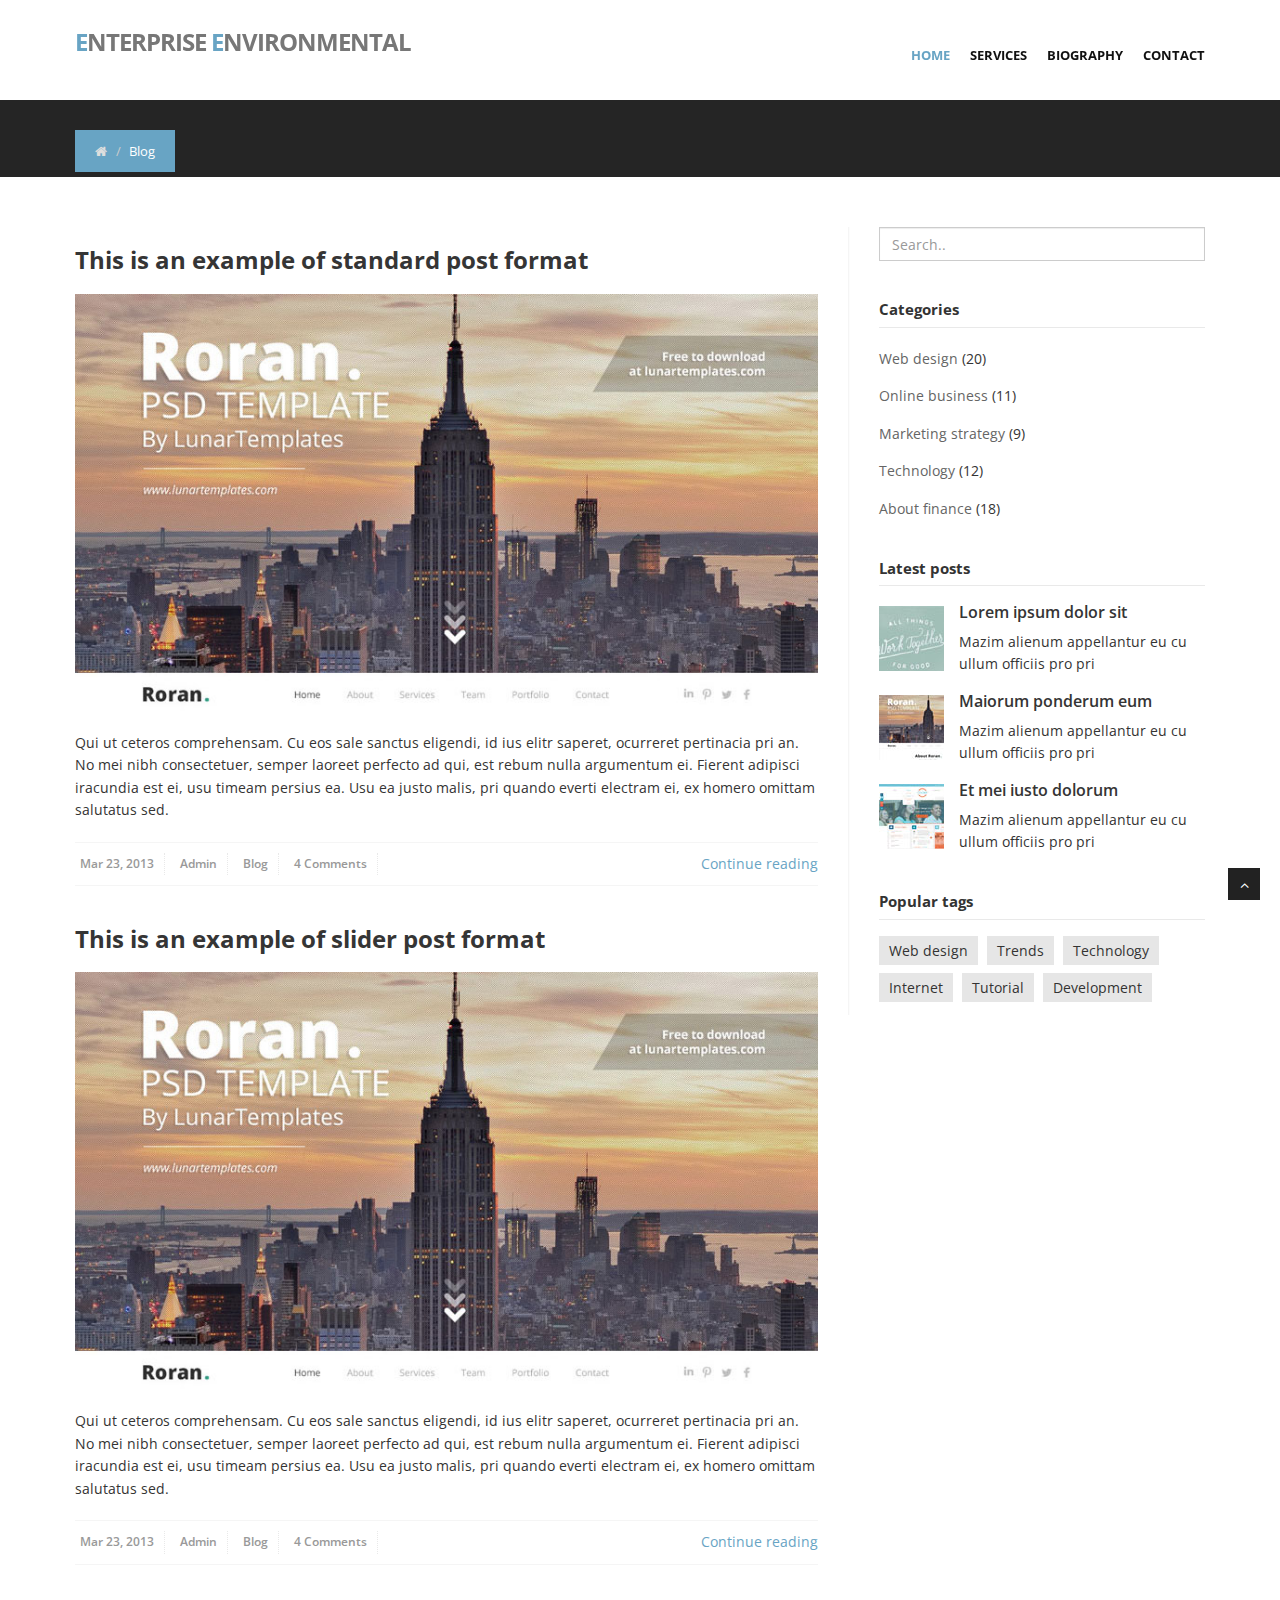
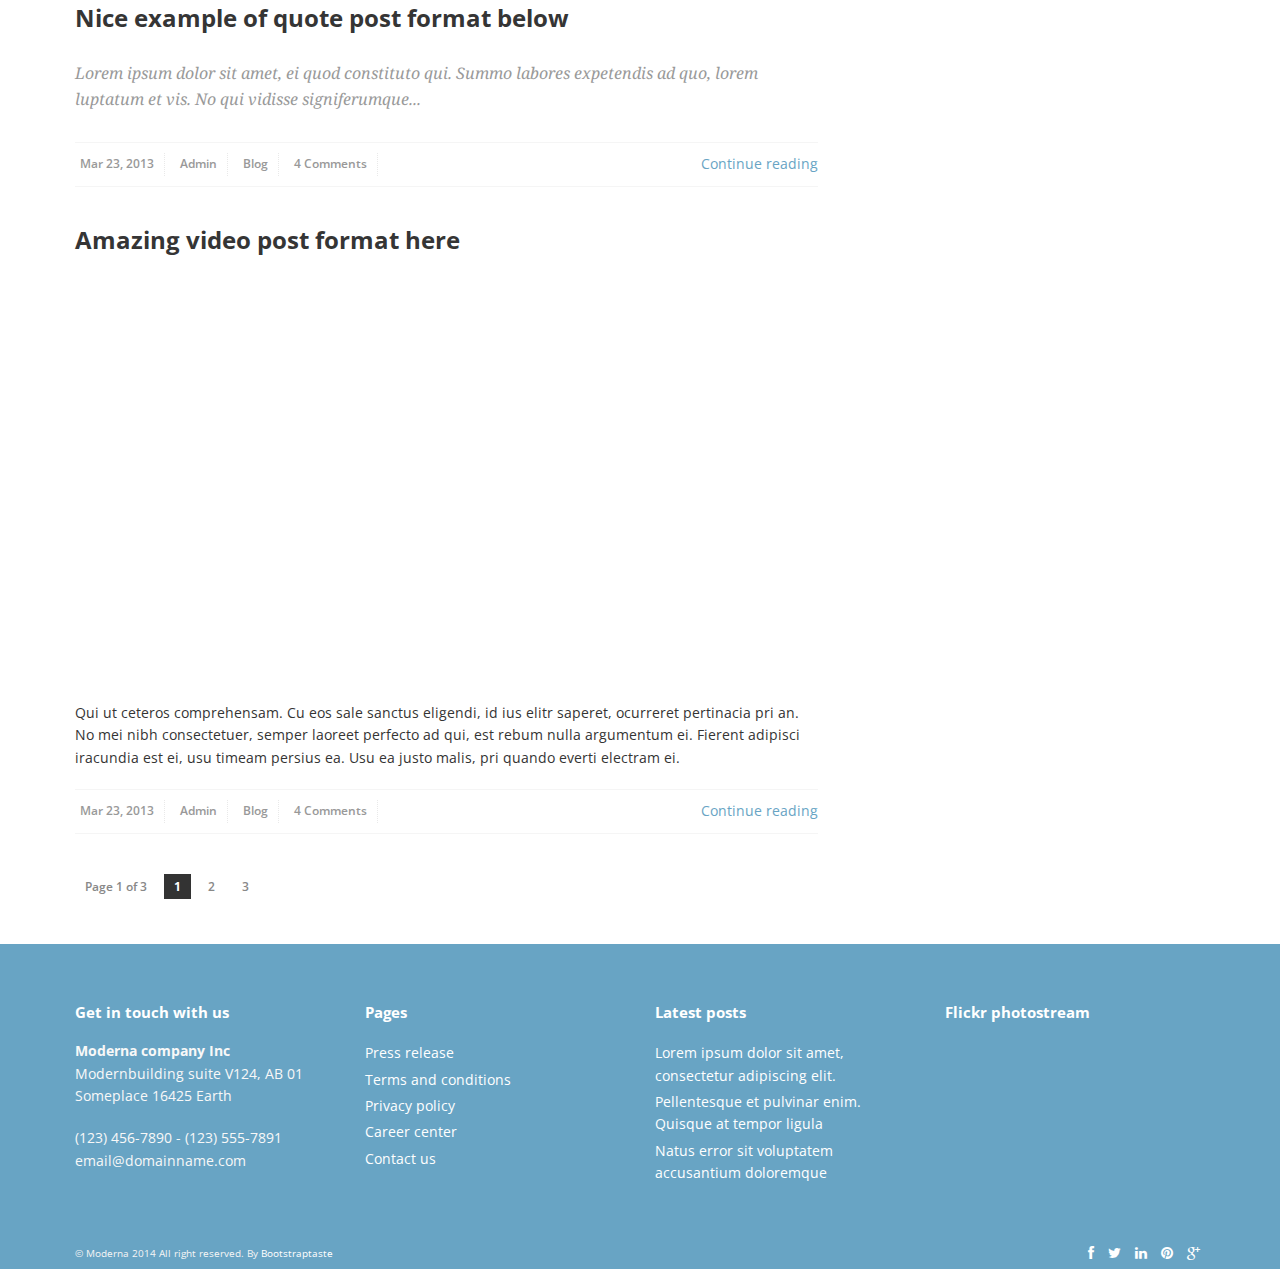
==== biography.html @ 81663e6d "gh pages" ====
<!DOCTYPE html>
<html lang="en">
<head>
<meta charset="utf-8">
<title>Enterprise Environmental</title>
<meta name="viewport" content="width=device-width, initial-scale=1.0" />
<meta name="description" content="" />
<meta name="author" content="http://bootstraptaste.com" />
<!-- css -->
<link href="css/bootstrap.min.css" rel="stylesheet" />
<link href="css/fancybox/jquery.fancybox.css" rel="stylesheet">
<link href="css/jcarousel.css" rel="stylesheet" />
<link href="css/flexslider.css" rel="stylesheet" />
<link href="css/style.css" rel="stylesheet" />


<!-- Theme skin -->
<link href="skins/default.css" rel="stylesheet" />

<!-- HTML5 shim, for IE6-8 support of HTML5 elements -->
<!--[if lt IE 9]>
      <script src="http://html5shim.googlecode.com/svn/trunk/html5.js"></script>
    <![endif]-->

</head>
<body>
<div id="wrapper">
	<!-- start header -->
	<header>
				<div class="navbar navbar-default navbar-static-top">
						<div class="container">
								<div class="navbar-header">
										<button type="button" class="navbar-toggle" data-toggle="collapse" data-target=".navbar-collapse">
												<span class="icon-bar"></span>
												<span class="icon-bar"></span>
												<span class="icon-bar"></span>
										</button>
										<a class="navbar-brand" href="index.html"><span>E</span>nterprise <span>E</span>nvironmental</a>
								</div>
								<div class="navbar-collapse collapse ">
										<ul class="nav navbar-nav">
												<li class="active"><a href="index.html">Home</a></li>
												<li class="dropdown">
														<a href="#" class="dropdown-toggle " data-toggle="dropdown" data-hover="dropdown" data-delay="0" data-close-others="false">Services<b class=" icon-angle-down"></b></a>
														<ul class="dropdown-menu">
																<li><a href="consultancy.html">Consultancy</a></li>
																<li><a href="training.html">Training</a></li>
														</ul>
												</li>
												<li><a href="biography.html">Biography</a></li>
												<li><a href="contact.html">Contact</a></li>
										</ul>
								</div>
						</div>
				</div>
	</header>
	<!-- end header -->
	<section id="inner-headline">
	<div class="container">
		<div class="row">
			<div class="col-lg-12">
				<ul class="breadcrumb">
					<li><a href="#"><i class="fa fa-home"></i></a><i class="icon-angle-right"></i></li>
					<li class="active">Blog</li>
				</ul>
			</div>
		</div>
	</div>
	</section>
	<section id="content">
	<div class="container">
		<div class="row">
			<div class="col-lg-8">
				<article>
						<div class="post-image">
							<div class="post-heading">
								<h3><a href="#">This is an example of standard post format</a></h3>
							</div>
							<img src="img/dummies/blog/img1.jpg" alt="" />
						</div>
						<p>
							 Qui ut ceteros comprehensam. Cu eos sale sanctus eligendi, id ius elitr saperet, ocurreret pertinacia pri an. No mei nibh consectetuer, semper laoreet perfecto ad qui, est rebum nulla argumentum ei. Fierent adipisci iracundia est ei, usu timeam persius ea. Usu ea justo malis, pri quando everti electram ei, ex homero omittam salutatus sed.
						</p>
						<div class="bottom-article">
							<ul class="meta-post">
								<li><i class="icon-calendar"></i><a href="#"> Mar 23, 2013</a></li>
								<li><i class="icon-user"></i><a href="#"> Admin</a></li>
								<li><i class="icon-folder-open"></i><a href="#"> Blog</a></li>
								<li><i class="icon-comments"></i><a href="#">4 Comments</a></li>
							</ul>
							<a href="#" class="pull-right">Continue reading <i class="icon-angle-right"></i></a>
						</div>
				</article>
				<article>
						<div class="post-slider">
							<div class="post-heading">
								<h3><a href="#">This is an example of slider post format</a></h3>
							</div>
							<!-- start flexslider -->
							<div id="post-slider" class="flexslider">
								<ul class="slides">
									<li>
									<img src="img/dummies/blog/img1.jpg" alt="" />
									</li>
									<li>
									<img src="img/dummies/blog/img2.jpg" alt="" />
									</li>
									<li>
									<img src="img/dummies/blog/img3.jpg" alt="" />
									</li>
								</ul>
							</div>
							<!-- end flexslider -->
						</div>
						<p>
							 Qui ut ceteros comprehensam. Cu eos sale sanctus eligendi, id ius elitr saperet, ocurreret pertinacia pri an. No mei nibh consectetuer, semper laoreet perfecto ad qui, est rebum nulla argumentum ei. Fierent adipisci iracundia est ei, usu timeam persius ea. Usu ea justo malis, pri quando everti electram ei, ex homero omittam salutatus sed.
						</p>
						<div class="bottom-article">
							<ul class="meta-post">
								<li><i class="icon-calendar"></i><a href="#"> Mar 23, 2013</a></li>
								<li><i class="icon-user"></i><a href="#"> Admin</a></li>
								<li><i class="icon-folder-open"></i><a href="#"> Blog</a></li>
								<li><i class="icon-comments"></i><a href="#">4 Comments</a></li>
							</ul>
							<a href="#" class="pull-right">Continue reading <i class="icon-angle-right"></i></a>
						</div>
				</article>
				<article>
						<div class="post-quote">
							<div class="post-heading">
								<h3><a href="#">Nice example of quote post format below</a></h3>
							</div>
							<blockquote>
								<i class="icon-quote-left"></i> Lorem ipsum dolor sit amet, ei quod constituto qui. Summo labores expetendis ad quo, lorem luptatum et vis. No qui vidisse signiferumque...
							</blockquote>
						</div>
						<div class="bottom-article">
							<ul class="meta-post">
								<li><i class="icon-calendar"></i><a href="#"> Mar 23, 2013</a></li>
								<li><i class="icon-user"></i><a href="#"> Admin</a></li>
								<li><i class="icon-folder-open"></i><a href="#"> Blog</a></li>
								<li><i class="icon-comments"></i><a href="#">4 Comments</a></li>
							</ul>
							<a href="#" class="pull-right">Continue reading <i class="icon-angle-right"></i></a>
						</div>
				</article>
				<article>
						<div class="post-video">
							<div class="post-heading">
								<h3><a href="#">Amazing video post format here</a></h3>
							</div>
							<div class="video-container">
								<iframe src="http://player.vimeo.com/video/30585464?title=0&amp;byline=0">
								</iframe>
							</div>
						</div>
						<p>
							 Qui ut ceteros comprehensam. Cu eos sale sanctus eligendi, id ius elitr saperet, ocurreret pertinacia pri an. No mei nibh consectetuer, semper laoreet perfecto ad qui, est rebum nulla argumentum ei. Fierent adipisci iracundia est ei, usu timeam persius ea. Usu ea justo malis, pri quando everti electram ei.
						</p>
						<div class="bottom-article">
							<ul class="meta-post">
								<li><i class="icon-calendar"></i><a href="#"> Mar 23, 2013</a></li>
								<li><i class="icon-user"></i><a href="#"> Admin</a></li>
								<li><i class="icon-folder-open"></i><a href="#"> Blog</a></li>
								<li><i class="icon-comments"></i><a href="#">4 Comments</a></li>
							</ul>
							<a href="#" class="pull-right">Continue reading <i class="icon-angle-right"></i></a>
						</div>
				</article>
				<div id="pagination">
					<span class="all">Page 1 of 3</span>
					<span class="current">1</span>
					<a href="#" class="inactive">2</a>
					<a href="#" class="inactive">3</a>
				</div>
			</div>
			<div class="col-lg-4">
				<aside class="right-sidebar">
				<div class="widget">
					<form class="form-search">
						<input class="form-control" type="text" placeholder="Search..">
					</form>
				</div>
				<div class="widget">
					<h5 class="widgetheading">Categories</h5>
					<ul class="cat">
						<li><i class="icon-angle-right"></i><a href="#">Web design</a><span> (20)</span></li>
						<li><i class="icon-angle-right"></i><a href="#">Online business</a><span> (11)</span></li>
						<li><i class="icon-angle-right"></i><a href="#">Marketing strategy</a><span> (9)</span></li>
						<li><i class="icon-angle-right"></i><a href="#">Technology</a><span> (12)</span></li>
						<li><i class="icon-angle-right"></i><a href="#">About finance</a><span> (18)</span></li>
					</ul>
				</div>
				<div class="widget">
					<h5 class="widgetheading">Latest posts</h5>
					<ul class="recent">
						<li>
						<img src="img/dummies/blog/65x65/thumb1.jpg" class="pull-left" alt="" />
						<h6><a href="#">Lorem ipsum dolor sit</a></h6>
						<p>
							 Mazim alienum appellantur eu cu ullum officiis pro pri
						</p>
						</li>
						<li>
						<a href="#"><img src="img/dummies/blog/65x65/thumb2.jpg" class="pull-left" alt="" /></a>
						<h6><a href="#">Maiorum ponderum eum</a></h6>
						<p>
							 Mazim alienum appellantur eu cu ullum officiis pro pri
						</p>
						</li>
						<li>
						<a href="#"><img src="img/dummies/blog/65x65/thumb3.jpg" class="pull-left" alt="" /></a>
						<h6><a href="#">Et mei iusto dolorum</a></h6>
						<p>
							 Mazim alienum appellantur eu cu ullum officiis pro pri
						</p>
						</li>
					</ul>
				</div>
				<div class="widget">
					<h5 class="widgetheading">Popular tags</h5>
					<ul class="tags">
						<li><a href="#">Web design</a></li>
						<li><a href="#">Trends</a></li>
						<li><a href="#">Technology</a></li>
						<li><a href="#">Internet</a></li>
						<li><a href="#">Tutorial</a></li>
						<li><a href="#">Development</a></li>
					</ul>
				</div>
				</aside>
			</div>
		</div>
	</div>
	</section>
	<footer>
	<div class="container">
		<div class="row">
			<div class="col-lg-3">
				<div class="widget">
					<h5 class="widgetheading">Get in touch with us</h5>
					<address>
					<strong>Moderna company Inc</strong><br>
					 Modernbuilding suite V124, AB 01<br>
					 Someplace 16425 Earth </address>
					<p>
						<i class="icon-phone"></i> (123) 456-7890 - (123) 555-7891 <br>
						<i class="icon-envelope-alt"></i> email@domainname.com
					</p>
				</div>
			</div>
			<div class="col-lg-3">
				<div class="widget">
					<h5 class="widgetheading">Pages</h5>
					<ul class="link-list">
						<li><a href="#">Press release</a></li>
						<li><a href="#">Terms and conditions</a></li>
						<li><a href="#">Privacy policy</a></li>
						<li><a href="#">Career center</a></li>
						<li><a href="#">Contact us</a></li>
					</ul>
				</div>
			</div>
			<div class="col-lg-3">
				<div class="widget">
					<h5 class="widgetheading">Latest posts</h5>
					<ul class="link-list">
						<li><a href="#">Lorem ipsum dolor sit amet, consectetur adipiscing elit.</a></li>
						<li><a href="#">Pellentesque et pulvinar enim. Quisque at tempor ligula</a></li>
						<li><a href="#">Natus error sit voluptatem accusantium doloremque</a></li>
					</ul>
				</div>
			</div>
			<div class="col-lg-3">
				<div class="widget">
					<h5 class="widgetheading">Flickr photostream</h5>
					<div class="flickr_badge">
						<script type="text/javascript" src="http://www.flickr.com/badge_code_v2.gne?count=8&amp;display=random&amp;size=s&amp;layout=x&amp;source=user&amp;user=34178660@N03"></script>
					</div>
					<div class="clear">
					</div>
				</div>
			</div>
		</div>
	</div>
	<div id="sub-footer">
		<div class="container">
			<div class="row">
				<div class="col-lg-6">
					<div class="copyright">
						<p>
							<span>&copy; Moderna 2014 All right reserved. By </span><a href="http://bootstraptaste.com" target="_blank">Bootstraptaste</a>
						</p>
					</div>
				</div>
				<div class="col-lg-6">
					<ul class="social-network">
						<li><a href="#" data-placement="top" title="Facebook"><i class="fa fa-facebook"></i></a></li>
						<li><a href="#" data-placement="top" title="Twitter"><i class="fa fa-twitter"></i></a></li>
						<li><a href="#" data-placement="top" title="Linkedin"><i class="fa fa-linkedin"></i></a></li>
						<li><a href="#" data-placement="top" title="Pinterest"><i class="fa fa-pinterest"></i></a></li>
						<li><a href="#" data-placement="top" title="Google plus"><i class="fa fa-google-plus"></i></a></li>
					</ul>
				</div>
			</div>
		</div>
	</div>
	</footer>
</div>
<a href="#" class="scrollup"><i class="fa fa-angle-up active"></i></a>
<!-- javascript
    ================================================== -->
<!-- Placed at the end of the document so the pages load faster -->
<script src="js/jquery.js"></script>
<script src="js/jquery.easing.1.3.js"></script>
<script src="js/bootstrap.min.js"></script>
<script src="js/jquery.fancybox.pack.js"></script>
<script src="js/jquery.fancybox-media.js"></script>
<script src="js/google-code-prettify/prettify.js"></script>
<script src="js/portfolio/jquery.quicksand.js"></script>
<script src="js/portfolio/setting.js"></script>
<script src="js/jquery.flexslider.js"></script>
<script src="js/animate.js"></script>
<script src="js/custom.js"></script>
</body>
</html>
---- css/style.css ----
/* ==== Google font ==== */
@import url('http://fonts.googleapis.com/css?family=Noto+Serif:400,400italic,700|Open+Sans:300,400,600,700');

/* === prettify === */
@import url('../js/google-code-prettify/prettify.css');
/* === fontawesome === */
@import url('font-awesome.css');
/* === custom icon === */
@import url('custom-fonts.css');
/* ==== overwrite bootstrap standard ==== */
@import url('overwrite.css');
@import url('animate.css');

/* ===================================
1. General
==================================== */

body {
	font-family:'Open Sans', Arial, sans-serif;
	font-size:14px;
	font-weight:400;
	line-height:1.6em;
	color:#343434;
}

a:active {
	outline:0;
}

.clear {
	clear:both;
}

h1,h2, h3, h4, h5, h6 {
	font-family:'Open Sans', Arial, sans-serif;
	font-weight:700;
	line-height:1.1em;
	color:#333;
	margin-bottom: 20px;
}

/* ===================================
2. layout
==================================== */

.container {
	padding:0 20px 0 20px;
	position:relative;
}

#wrapper{
	width:100%;
	margin:0;
	padding:0;
}


.row,.row-fluid {
	margin-bottom:5px;
}

.row .row,.row-fluid .row-fluid{
	margin-bottom:30px;
}

.row.nomargin,.row-fluid.nomargin {
	margin-bottom:0;
}



/* ===================================
3. Responsive media
==================================== */

.video-container,.map-container,.embed-container 		{ position:relative; margin:0 0 15px 0;	padding-bottom:51%; padding-top:30px; height:0; overflow:hidden; border:none; }
.embed-container iframe,
.embed-container object,
.embed-container embed,
.video-container iframe,
.map-container iframe,
.map-container object,
.map-container embed,
.video-container object,
.video-container embed 					{ position:absolute; top:0; left:0; width:100%; height:100%; }
iframe {
	border:none;
}

img.img-polaroid {
	margin:0 0 20px 0;
}
.img-box {
	max-width:100%;
}
/* ===================================
4. Header
==================================== */

/* --- header -- */


header .navbar {
    margin-bottom: 0;
}

.navbar-default {
    border: none;
}

.navbar-brand {
    color: #222;
	text-transform: uppercase;
    font-size: 24px;
    font-weight: 700;
    line-height: 1em;
	letter-spacing: -1px;
    margin-top: 30px;
    padding: 0 0 0 15px;
}


header .navbar-collapse  ul.navbar-nav {
    float: right;
    margin-right: 0;
}

header .navbar-default{
    background-color: #fff;
}

header .nav li a:hover,
header .nav li a:focus,
header .nav li.active a,
header .nav li.active a:hover,
header .nav li a.dropdown-toggle:hover,
header .nav li a.dropdown-toggle:focus,
header .nav li.active ul.dropdown-menu li a:hover,
header .nav li.active ul.dropdown-menu li.active a{
    -webkit-transition: all .3s ease;
    -moz-transition: all .3s ease;
    -ms-transition: all .3s ease;
    -o-transition: all .3s ease;
    transition: all .3s ease;
}


header .navbar-default .navbar-nav > .open > a,
header .navbar-default .navbar-nav > .open > a:hover,
header .navbar-default .navbar-nav > .open > a:focus {
    -webkit-transition: all .3s ease;
    -moz-transition: all .3s ease;
    -ms-transition: all .3s ease;
    -o-transition: all .3s ease;
    transition: all .3s ease;
}


header .navbar {
    min-height: 100px;
}

header .navbar-nav > li  {
    padding-bottom: 0px;
    padding-top: 30px;
}

header  .navbar-nav > li > a {
    padding-bottom: 6px;
    padding-top: 5px;
    margin-left: 2px;
    line-height: 30px;
	font-weight: 700;
    -webkit-transition: all .3s ease;
    -moz-transition: all .3s ease;
    -ms-transition: all .3s ease;
    -o-transition: all .3s ease;
    transition: all .3s ease;
}


.dropdown-menu li a:hover {
    color: #fff !important;
}

header .nav .caret {
    border-bottom-color: #f5f5f5;
    border-top-color: #f5f5f5;
}
.navbar-default .navbar-nav > .active > a,
.navbar-default .navbar-nav > .active > a:hover,
.navbar-default .navbar-nav > .active > a:focus {
  background-color: #fff;
}
.navbar-default .navbar-nav > .open > a,
.navbar-default .navbar-nav > .open > a:hover,
.navbar-default .navbar-nav > .open > a:focus {
  background-color:  #fff;
}


.dropdown-menu  {
    box-shadow: none;
    border-radius: 0;
	border: none;
}

.dropdown-menu li:last-child  {
	padding-bottom: 0 !important;
	margin-bottom: 0;
}

header .nav li .dropdown-menu  {
   padding: 0;
}

header .nav li .dropdown-menu li a {
   line-height: 28px;
   padding: 3px 12px;
}

/* --- menu --- */

header .navigation {
	float:right;
}

header ul.nav li {
	border:none;
	margin:0;
}

header ul.nav li a {
	font-size:12px;
	border:none;
	font-weight:700;
	text-transform:uppercase;
}

header ul.nav li ul li a {
	font-size:12px;
	border:none;
	font-weight:300;
	text-transform:uppercase;
}


.navbar .nav > li > a {
  color: #111;
  text-shadow: none;
}

.navbar .nav a:hover {
	background:none;
}

.navbar .nav > .active > a,.navbar .nav > .active > a:hover {
	background:none;
	font-weight:700;
}

.navbar .nav > .active > a:active,.navbar .nav > .active > a:focus {
	background:none;
	outline:0;
	font-weight:700;
}

.navbar .nav li .dropdown-menu {
	z-index:2000;
}

header ul.nav li ul {
	margin-top:1px;
}
header ul.nav li ul li ul {
	margin:1px 0 0 1px;
}
.dropdown-menu .dropdown i {
	position:absolute;
	right:0;
	margin-top:3px;
	padding-left:20px;
}

.navbar .nav > li > .dropdown-menu:before {
  display: inline-block;
  border-right: none;
  border-bottom: none;
  border-left: none;
  border-bottom-color: none;
  content:none;
}



ul.nav li.dropdown a {
	z-index:1000;
	display:block;
}

 select.selectmenu {
	display:none;
}

/* ===================================
5. Section: Featured
==================================== */

#featured{
	width: 100%;
	background:#fcfcfc;
	position:relative;
	margin:0;
	padding:10px 0 0 0;
}

/* ===================================
6. Sliders
==================================== */
/* --- flexslider --- */

#featured .flexslider {
	padding:0;
	margin: 20px 0 30px;
	background: #fff;
	position: relative;
	zoom: 1;
}

.flex-caption {background:none; -ms-filter:progid:DXImageTransform.Microsoft.gradient(startColorstr=#4C000000,endColorstr=#4C000000); filter:progid:DXImageTransform.Microsoft.gradient(startColorstr=#4C000000,endColorstr=#4C000000); zoom: 1;}
.flex-caption { bottom: 35px; background-color: rgba(0, 0, 0, 0.8); color: #fff; margin: 0; padding: 25px 25px 25px 30px; position: absolute; right: 0; width: 295px;}
.flex-caption h3 {color: #fff; letter-spacing: 1px; margin-bottom: 8px; text-transform: uppercase;}
.flex-caption p {margin: 0 0 15px;}



/* ===================================
7. Section: call action
==================================== */
section.callaction {
	background:#f9f9f9;
	padding:0 0 0 0;
}



/* ===================================
8. Section: Content
==================================== */

#content {
	position:relative;
	background:#fff;
	padding:50px 0 40px 0;
}

#content img {
	max-width:100%;
	height:auto;
}

/* --- Call to action --- */

.cta-text {
	text-align: left;
	margin-top:10px;
}


.big-cta .cta {
	margin-top:10px;
}

/* --- box --- */

.box {
	width: 100%;
}
.box-gray  {
	background: #f8f8f8;
	padding: 20px 20px 30px;
}
.box-gray  h4,.box-gray  i {
	margin-bottom: 20px;
}
.box-bottom {
	padding: 20px 0;
	text-align: center;
}
.box-bottom a {
	color: #fff;
	font-weight: 700;
}
.box-bottom a:hover {
	color: #eee;
	text-decoration: none;
}


/* ===================================
9. Section: Bottom
==================================== */

#bottom {
	background:#fcfcfc;
	padding:50px 0 0;

}
/* twitter */
#twitter-wrapper {
    text-align: center;
    width: 70%;
    margin: 0 auto;
}
#twitter em {
    font-style: normal;
    font-size: 13px;
}

#twitter em.twitterTime a {
	font-weight:600;
}

#twitter ul {
    padding: 0;
	list-style:none;
}
#twitter ul li {
    font-size: 20px;
    line-height: 1.6em;
    font-weight: 300;
    margin-bottom: 20px;
    position: relative;
    word-break: break-word;
}


/* ===================================
10. Inner - Section: page headline
==================================== */

#inner-headline{
	background:#252525;
	position:relative;
	margin:0;
	padding:0;
	color:#fefefe;
}


#inner-headline .inner-heading h2 {
	color:#fff;
	margin:20px 0 0 0;
}

/* --- breadcrumbs --- */
#inner-headline ul.breadcrumb {
	margin:30px 0 0;
	float:left;
}

#inner-headline ul.breadcrumb li {
	margin-bottom:0;
	padding-bottom:0;
}
#inner-headline ul.breadcrumb li {
	font-size:13px;
	color:#fff;
}

#inner-headline ul.breadcrumb li i{
	color:#dedede;
}

#inner-headline ul.breadcrumb li a {
	color:#fff;
}

ul.breadcrumb li a:hover {
	text-decoration:none;
}

/* ============================
11. Forms
============================= */

/* --- contact form  ---- */
form#contactform input[type="text"] {
  width: 100%;
  border: 1px solid #f5f5f5;
  min-height: 40px;
  padding-left:20px;
  font-size:13px;
  padding-right:20px;
  -webkit-box-sizing: border-box;
     -moz-box-sizing: border-box;
          box-sizing: border-box;

}

form#contactform textarea {
border: 1px solid #f5f5f5;
  width: 100%;
  padding-left:20px;
  padding-top:10px;
  font-size:13px;
  padding-right:20px;
  -webkit-box-sizing: border-box;
     -moz-box-sizing: border-box;
          box-sizing: border-box;

}

form#contactform .validation {
	font-size:11px;
}

#sendmessage {
	border:1px solid #e6e6e6;
	background:#f6f6f6;
	display:none;
	text-align:center;
	padding:15px 12px 15px 65px;
	margin:10px 0;
	font-weight:600;
	margin-bottom:30px;

}

#sendmessage.show,.show  {
	display:block;
}

/* --- comment form ---- */
form#commentform input[type="text"] {
  width: 100%;
  min-height: 40px;
  padding-left:20px;
  font-size:13px;
  padding-right:20px;
  -webkit-box-sizing: border-box;
     -moz-box-sizing: border-box;
          box-sizing: border-box;
	-webkit-border-radius: 2px 2px 2px 2px;
		-moz-border-radius: 2px 2px 2px 2px;
			border-radius: 2px 2px 2px 2px;

}

form#commentform textarea {
  width: 100%;
  padding-left:20px;
  padding-top:10px;
  font-size:13px;
  padding-right:20px;
  -webkit-box-sizing: border-box;
     -moz-box-sizing: border-box;
          box-sizing: border-box;
	-webkit-border-radius: 2px 2px 2px 2px;
		-moz-border-radius: 2px 2px 2px 2px;
			border-radius: 2px 2px 2px 2px;
}


/* --- search form --- */
.search{
	float:right;
	margin:35px 0 0;
	padding-bottom:0;
}

#inner-headline form.input-append {
	margin:0;
	padding:0;
}



/* ===============================
12. Portfolio
================================ */

.work-nav #filters {
	margin: 0;
	padding: 0;
	list-style: none;
}

.work-nav #filters li {
	margin: 0 10px 30px 0;
	padding: 0;
	float:left;
}

.work-nav #filters li a {
	color: #7F8289;
	font-size: 16px;
	display: block;
}

.work-nav #filters li a:hover {

}

.work-nav #filters li a.selected {
	color: #DE5E60;
}

#thumbs {
	margin: 0;
	padding: 0;
}

#thumbs li {
	list-style-type: none;
}

.item-thumbs {
	position: relative;
	overflow: hidden;
	margin-bottom: 30px;
	cursor: pointer;
}

.item-thumbs a + img {
	width: 100%;
}

.item-thumbs .hover-wrap {
	position: absolute;
	display: block;
	width: 100%;
	height: 100%;

	opacity: 0;
	filter: alpha(opacity=0);

	-webkit-transition: all 450ms ease-out 0s;
	   -moz-transition: all 450ms ease-out 0s;
		 -o-transition: all 450ms ease-out 0s;
		    transition: all 450ms ease-out 0s;

	-webkit-transform: rotateY(180deg) scale(0.5,0.5);
	   -moz-transform: rotateY(180deg) scale(0.5,0.5);
		-ms-transform: rotateY(180deg) scale(0.5,0.5);
		 -o-transform: rotateY(180deg) scale(0.5,0.5);
			transform: rotateY(180deg) scale(0.5,0.5);
}

.item-thumbs:hover .hover-wrap,
.item-thumbs.active .hover-wrap {
	opacity: 1;
	filter: alpha(opacity=100);

	-webkit-transform: rotateY(0deg) scale(1,1);
	   -moz-transform: rotateY(0deg) scale(1,1);
		-ms-transform: rotateY(0deg) scale(1,1);
		 -o-transform: rotateY(0deg) scale(1,1);
		    transform: rotateY(0deg) scale(1,1);
}

.item-thumbs .hover-wrap .overlay-img {
	position: absolute;
	width: 50%;
	height: 100%;
	opacity: 0.80;
	filter: alpha(opacity=80);
	background: #000;
}

.item-thumbs .hover-wrap .overlay-img-thumb {
	position: absolute;
	border-radius: 60px;
	top: 50%;
	left: 50%;
	margin: -16px 0 0 -16px;
	color: #fff;
	font-size: 32px;
	line-height: 1em;
	opacity: 1;
	filter: alpha(opacity=100);
}


/* --- Portolio filter --- */

ul.portfolio-categ{
	margin:10px 0 30px 0;
	padding:0;
	float:left;
	list-style:none;
}

ul.portfolio-categ li{
	margin:0;
	padding:0 20px 0 0;
	float:left;
	list-style:none;
	font-size:13px;
	font-weight:600;
}

ul.portfolio-categ li a{
	display:block;
	padding:35x 0 35x 0;
	color:#353535;
}

ul.portfolio-categ li.active a:hover, ul.portfolio-categ li a:hover,ul.portfolio-categ li a:focus,ul.portfolio-categ li a:active {
	text-decoration:none;
	outline:0;
}



/* --- portfolio detail --- */
.top-wrapper {
	margin-bottom:20px;
}

/* ===============================
13. Elements
================================ */

/* --- blockquote --- */
blockquote {
	font-size:16px;
	font-weight:400;
	font-family:'Noto Serif', serif;
	font-style:italic;
	padding-left:0;
	color:#a2a2a2;
	line-height:1.6em;
	border:none;
}

blockquote cite 							{ display:block; font-size:12px; color:#666; margin-top:10px; }
blockquote cite:before 					{ content:"\2014 \0020"; }
blockquote cite a,
blockquote cite a:visited,
blockquote cite a:visited 				{ color:#555; }

/* --- pullquotes --- */

.pullquote-left {
	display:block;
	color:#a2a2a2;
	font-family:'Noto Serif', serif;
	font-size:14px;
	line-height:1.6em;
	padding-left:20px;
}

.pullquote-right {
	display:block;
	color:#a2a2a2;
	font-family:'Noto Serif', serif;
	font-size:14px;
	line-height:1.6em;
	padding-right:20px;
}

/* --- button --- */
.btn-theme {
	color: #fff;
}
.btn-theme:hover {
	color: #eee;
}

/* --- list style --- */

ul.general {
	list-style:none;
	margin-left:0;
}

ul.link-list{
	margin:0;
	padding:0;
	list-style:none;
}

ul.link-list li{
	margin:0;
	padding:2px 0 2px 0;
	list-style:none;
}

footer ul.link-list li a{
	color:#fff;
}
footer ul.link-list li a:hover {
	color:#eee;
}
/* --- Heading style --- */

h4.heading {
	font-weight:700;
}

.heading { margin-bottom: 30px; }

.heading {
	position: relative;

}


.widgetheading {
	width:100%;
  font-size: 15px;
	padding:0;
}

#bottom .widgetheading {
	position: relative;
	border-bottom: #e6e6e6 1px solid;
	padding-bottom: 9px;
}

aside .widgetheading {
	position: relative;
	border-bottom: #e9e9e9 1px solid;
	padding-bottom: 9px;
}

footer .widgetheading {
	position: relative;
}

footer .widget .social-network {
	position:relative;
}


#bottom .widget .widgetheading span, aside .widget .widgetheading span, footer .widget .widgetheading span {
	position: absolute;
	width: 60px;
	height: 1px;
	bottom: -1px;
	right:0;

}

/* --- Map --- */
.map{
	position:relative;
	margin-top:-50px;
	margin-bottom:40px;
}

.map iframe{
	width:100%;
	height:450px;
	border:none;
}

.map-grid iframe{
	width:100%;
	height:350px;
	border:none;
	margin:0 0 -5px 0;
	padding:0;
}

/* --- our team --- */

ul.team-detail{
	margin:-10px 0 0 0;
	padding:0;
	list-style:none;
}

ul.team-detail li{
	border-bottom:1px dotted #e9e9e9;
	margin:0 0 15px 0;
	padding:0 0 15px 0;
	list-style:none;
}

ul.team-detail li label {
	font-size:13px;
}

ul.team-detail li h4, ul.team-detail li label{
	margin-bottom:0;
}

ul.team-detail li ul.social-network {
	border:none;
	margin:0;
	padding:0;
}

ul.team-detail li ul.social-network li {
	border:none;
	margin:0;
}
ul.team-detail li ul.social-network li i {
	margin:0;
}

/* --- Pricing box --- */


.pricing-title{
	background:#fff;
	text-align:center;
	padding:10px 0 10px 0;
}

.pricing-title h3{
	font-weight:600;
	margin-bottom:0;
}

.pricing-offer{
	background: #fcfcfc;
	text-align: center;
	padding:40px 0 40px 0;
	font-size:18px;
	border-top:1px solid #e6e6e6;
	border-bottom:1px solid #e6e6e6;
}

.pricing-box.special .pricing-offer{
	color:#fff;
}

.pricing-offer strong{
	font-size:78px;
	line-height:89px;
}

.pricing-offer sup{
	font-size:28px;
}

.pricing-content{
	background: #fff;
	text-align:center;
	font-size:14px;
}

.pricing-content strong{
color:#353535;
}

.pricing-content ul{
	list-style:none;
	padding:0;
	margin:0;
}

.pricing-content ul li{
	border-bottom:1px solid #e9e9e9;
	list-style:none;
	padding:15px 0 15px 0;
	margin:0 0 0 0;
	color: #888;
}

.pricing-action{
	margin:0;
	background: #fcfcfc;
	text-align:center;
	padding:20px 0 30px 0;
}

.pricing-wrapp{
	margin:0 auto;
	width:100%;
	background:#fd0000;
}

/* --- pricing box alt 1 --- */
.pricing-box-alt {
border: 1px solid #e6e6e6;
	background:#fcfcfc;
	position:relative;
	margin:0 0 20px 0;
	padding:0;
  -webkit-box-shadow: 0 2px 0 rgba(0,0,0,0.03);
  -moz-box-shadow: 0 2px 0 rgba(0,0,0,0.03);
  box-shadow: 0 2px 0 rgba(0,0,0,0.03);
  -webkit-box-sizing: border-box;
  -moz-box-sizing: border-box;
  box-sizing: border-box;
}

.pricing-box-alt .pricing-heading {
	background: #fcfcfc;
	text-align: center;
	padding:40px 0 0px 0;
	display:block;
}
.pricing-box-alt.special .pricing-heading {
	background: #fcfcfc;
	text-align: center;
	padding:40px 0 1px 0;
	border-bottom:none;
	display:block;
	color:#fff;
}
.pricing-box-alt.special .pricing-heading h3 {
	color:#fff;
}

.pricing-box-alt .pricing-heading h3 strong {
	font-size:32px;
	font-weight:700;
	letter-spacing:-1px;
}
.pricing-box-alt .pricing-heading h3 {
	font-size:32px;
	font-weight:300;
	letter-spacing:-1px;
}

.pricing-box-alt .pricing-terms {
	text-align: center;
	background:#333;
	display:block;
	overflow:hidden;
	padding:30px 0 20px;
}

.pricing-box-alt .pricing-terms  h6 {
	font-style:italic;
	margin-top:10px;
	color:#fff;

	font-family:'Noto Serif', serif;
}

.pricing-box-alt .icon .price-circled {
    margin: 10px 10px 10px 0;
    display: inline-block !important;
    text-align: center !important;
    color: #fff;
    width: 68px;
    height: 68px;
	padding:12px;
    font-size: 16px;
	font-weight:700;
    line-height: 68px;
    text-shadow:none;
    cursor: pointer;
    background-color: #888;
    border-radius: 64px;
    -moz-border-radius: 64px;
    -webkit-border-radius: 64px;
}

.pricing-box-alt  .pricing-action{
	margin:0;
	text-align:center;
	padding:30px 0 30px 0;
}


/* ===============================
14. Blog & article
================================ */

article{
	margin-bottom:40px;
}

article .post-heading h3 {
	margin-bottom:20px;
}

article .post-heading h3 a {
	font-weight:700;
	color:#353535;
}

article .post-heading h3 a:hover {
	text-decoration:none;
}


/* --- post meta --- */
.post-meta {
	background:#fcfcfc;
	border:1px solid #e6e6e6;
	border-top:none;
	text-align:center;
}

.post-meta .format {
	border-bottom:1px solid #e6e6e6;
	padding:10px 0 10px;
}

.post-meta i{
	margin:0;
}

.post-meta .date {
	border-bottom:1px solid #e6e6e6;
	padding:10px 0 10px;
}

.post-meta .date span {
	text-align:center;
	color:#999;
	font-size:12px;
	font-weight:600;
}

.post-meta .comments {
	padding:10px 0 10px;
}

.post-meta .comments a {
	color:#999;
	font-size:12px;
	font-weight:700;
}

.post-meta .comments a:hover {
	text-decoration:none;
}

/* --- post format --- */

.post-image {
	margin-bottom:20px;
}

.post-quote {
	margin-bottom:20px;
}

.post-video {
	margin-bottom:20px;
}

.post-audio {
	margin-bottom:20px;
}

.post-link {
	margin-bottom:20px;
}

.post-slider {
	margin-bottom:20px;
}


.post-quote blockquote {
	font-size:16px;
	color:#999;
	font-family:'Noto Serif', serif;
	font-style:italic;
	line-height:1.6em;
}


.post-image img:hover {
  -webkit-box-shadow: 0 0 2px #979797;
     -moz-box-shadow: 0 0 2px #979797;
          box-shadow: 0 0 2px #979797;
  -webkit-transition: all 1s ease-in-out;
  -moz-transition: all 1s ease-in-out;
  -o-transition: all 1s ease-in-out;
  transition: all 1s ease-in-out;
}

ul.meta-post{
	float:left;
	margin: 0;
	padding:0;
	list-style:none;
}

ul.meta-post li{
	float:left;
	margin:0 10px 0 0;
	padding:0;
	list-style:none;
	border-right:1px dotted #e9e9e9;
	padding-right:10px;
}

ul.meta-post li i {
	float:left;
	font-size:12px;
	margin:2px 5px 0 0;
}

ul.meta-post li a{
	color:#999;
	float:left;
	font-size:12px;
	font-weight:600;
}

/* --- single post --- */
.bottom-article{
	overflow: hidden;
	border-top:1px solid #f5f5f5;
	border-bottom:1px solid #f5f5f5;
	padding:10px 0 10px 0;
	margin-top:20px;
}

/* --- author info --- */

.about-author {
	border:1px solid #f5f5f5;
	padding:20px;
	float:left;
	margin-bottom:5px;
}

.about-author h5 {
	margin-bottom:10px;
}



/* --- Comment --- */

.comment-area {
	float:left;
	width:100%;
	margin-top:30px;
}


.media-content{
	overflow:hidden;
	margin-left:12px;
	border-bottom:1px dotted #d5d5d5;
	padding-bottom:20px;
}

.media-content h6 {
	font-size:14px;
	font-weight:700;
}

.media-content span{
	color:#a9a9a9;
	font-size:14px;
	font-weight:300;
}

.comment-area .thumbnail > img {
  display: block;
	width:60px;
	height:60px;
}
.filter-list{
	margin-top:20px;
}

/* --- pagination --- */

#pagination a,
#pagination span {
    display: block;
    float: left;
    margin: 0 7px 0 0;
    padding: 7px 10px 6px 10px;
    font-size: 12px;
    line-height:12px;
    color: #888;
	font-weight:600;
}

#pagination a:hover {
    color: #fff;
	text-decoration:none;
}

#pagination span.current {
    background: #333;
    color: #fff;
    font-weight: bold;
}


/* ===============================
15. Aside, sidebar
================================ */

aside{
	position:relative;
	margin-bottom:40px;
}

.sidebar-nav{
	float:left;
	width:100%;
}

.right-sidebar{
	border-left:1px solid #f5f5f5;
	padding:0 0 0 30px;
-webkit-box-shadow:inset 1px 0 0 0 rgba(0,0,0,.01);
box-shadow:inset 1px 0 0 0 rgba(0,0,0,.01);

}


.left-sidebar{
	border-right:1px solid #f5f5f5;
	padding:0 30px 0 0;
-webkit-box-shadow:inset 1px 0 0 0 rgba(0,0,0,.01);
box-shadow:inset 1px 0 0 0 rgba(0,0,0,.01);
}


.left-sidebar .widget h3, .left-sidebar .widget .widget-content{
	padding-right:20px;
}



aside .widget {
	margin-bottom:40px;
}


ul.cat, ul.recent, ul.folio-detail, ul.contact-info{
	margin:0;
	padding:0;
	list-style:none;
}

ul.cat li, ul.recent li, ul.folio-detail li, ul.contact-info li{
	margin:0 0 15px 0;
	list-style:none;
}

ul.cat li a, ul.folio-detail li a{
	color:#656565;
}

ul.folio-detail li label{
	display:inline;
	cursor:default;
	color:#353535;
	font-weight:bold;
}

.widget ul.recent li {
	margin-bottom:20px;
}

ul.recent li h6 {
	margin:0 0 10px 0;
}

ul.recent li h6 a{
	color:#353535;
	font-size:16px;
	font-weight:600;
}


.widget ul.tags {
	list-style:none;
	margin:0;
	margin-left: 0;
	padding-left:0;
}

.widget ul.tags li {
	margin:0 5px 15px 0;
	display:inline-block;
}


.widget ul.tags li a {
	background:#e6e6e6;
	color:#333;
	padding:5px 10px;
}

.widget ul.tags li a:hover {
	text-decoration:none;
	color:#fff;
}

/* ===== Widgets ===== */

/* --- flickr --- */
.widget .flickr_badge {
	width:100%;
}
.widget .flickr_badge img { margin: 0 9px 20px 0; }

footer .widget .flickr_badge {
    width: 100%;
}
footer .widget .flickr_badge img {
    margin: 0 9px 20px 0;
}

.flickr_badge img {
    width: 50px;
    height: 50px;
    float: left;
	margin: 0 9px 20px 0;
}

/* --- latest tweet widget --- */

.twitter ul{
	margin-left:0;
	list-style:none;
}

.twitter  img{
    float: left;
    margin-right: 15px;
}
.twitter span.tweet_time{
    display: block;
    padding-bottom: 5px;

}
.twitter li{
    border-bottom: 1px dashed #efefef;
    padding-bottom: 20px;
    margin-bottom: 20px;
    list-style: none;
}
.twitter li:last-child{border: none;}

/* --- Recent post widget --- */

.recent-post{
	margin:20px 0 0 0;
	padding:0;
	line-height:18px;
}

.recent-post h5 a:hover {
	text-decoration:none;
}

.recent-post .text h5 a {
	color:#353535;
}


ul.time-post{
	float:left;
	width:120px;
	padding:0;
	list-style:none;
	margin:0 20px 0 0;
	text-align:center;
	color: #0e0f0f;
}

ul.time-post li{
	float:none;
	background:#f8f8f8;
	list-style:none;
	margin:0 0 2px 0;
	padding:0;
}

ul.time-post li a img:hover{
	opacity: 0.8;
	/* For IE 5-7 */
	filter: progid:DXImageTransform.Microsoft.Alpha(Opacity=80);
	/* For IE 8 8 */
	-MS-filter: "progid:DXImageTransform.Microsoft.Alpha(Opacity=80)";
}

ul.time-post li.time{
	float:none;
	padding:5px 0 5px 0;
	text-shadow: none;
}

.recent-post ul.time-post li.time{
	color:#121214;
}

.post-meta{
	margin-bottom:20px;
}

.post-meta span{
	padding:0 10px 0 10px;
	margin-bottom:10px;
}

.post-meta span a{
	color:#919191;
}

.post-meta strong{
	font-weight:200px;
	color:#c7c7c7;
}

.item .text {
	margin-left:140px;
	margin-bottom:20px;
}

/* ===============================
16. Footer
================================ */

footer{
	padding:50px 0 0 0;
	color:#f8f8f8;
}

footer a {
	color:#fff;
}

footer a:hover {
	color:#eee;
}

footer h1, footer h2, footer h3, footer h4, footer h5, footer h6{
	color:#fff;
}

footer address {
	line-height:1.6em;
}

footer h5 a:hover, footer a:hover {
	text-decoration:none;
}

ul.social-network {
	list-style:none;
	margin:0;
}

ul.social-network li {
	display:inline;
	margin: 0 5px;
}

#sub-footer{
	text-shadow:none;
	color:#f5f5f5;
	padding:0;
	padding-top:30px;
	margin:20px 0 0 0;
}

#sub-footer p{
	margin:0;
	padding:0;
}

#sub-footer span{
	color:#f5f5f5;
}

.copyright {
	text-align:left;
	font-size:10px;
}

#sub-footer ul.social-network {
	float:right;
}


/* ===============================
 Live preview purpose
================================ */
/* --- buttons --- */

.bs-docs-example {
	margin:0 0 10px 0;
}

.demobtn a.btn {
	margin:0 10px 10px 0;
}

section.demogrid .col-lg-1,section.demogrid .col-lg-2,section.demogrid .col-lg-3,section.demogrid .col-lg-4,section.demogrid .col-lg-5,section.demogrid .col-lg-6,section.demogrid .col-lg-7,section.demogrid .col-lg-8,section.demogrid .col-lg-9,section.demogrid .col-lg-10,section.demogrid .col-lg-11 {
	background:#f6f6f6;
	text-align:center;
	padding:20px 0 20px;
}

section.demogrid .show-grid .row,section.demogrid .show-grid .row-fluid {
	margin-bottom:0;
}

section.demogrid .show-grid .nest {
	background:#ddd;
	text-align:center;
	padding:20px 0 20px;
}

section.demogrid .col-lg-12.nest {
	background:#f6f6f6;
	text-align:center;
	padding:20px 0 0;
}

.demoinline p {
	display:inline;
	margin-right:20px;
}


/* ===============================
17. Divider, Line & Misc
================================ */

.solidline {
	border-top:1px solid #f5f5f5;
	margin:0 0 30px;
}

.dottedline {
	border-top:1px dotted #f5f5f5;
	margin:0 0 30px;
}

.dashedline {
	border-top:1px dashed #f5f5f5;
	margin:0 0 30px;
}

.blankline {
	height:1px;
	margin:0 0 30px;
}


/* scroll to top */
.scrollup{
    position:fixed;
	width:32px;
	height:32px;
    bottom:0px;
    right:20px;
	background: #222;

}

a.scrollup {
	outline:0;
	text-align: center;
}

a.scrollup:hover,a.scrollup:active,a.scrollup:focus {
	opacity:1;
	text-decoration:none;
}
a.scrollup i {
	margin-top: 10px;
	color: #fff;
}
a.scrollup i:hover {
	text-decoration:none;
}




/* =============================
18. Position & alignment
============================= */

.absolute{
	position:absolute;
}

.relative{
	position:relative;
}

.aligncenter{
	text-align:center;
}

.aligncenter span{
	margin-left:0;
}

.floatright {
	float:right;
}

.floatleft {
	float:left;
}

.floatnone {
	float:none;
}

.aligncenter {
	text-align:center;
}

/* --- Image allignment style --- */

img.pull-left, .align-left{
	float:left;
	margin:0 15px 15px 0;
}

.widget img.pull-left {
	float:left;
	margin:0 15px 15px 0;
}

img.pull-right, .align-right {
	float:right;
	margin:0 0 15px 15px;
}

article img.pull-left, article .align-left{
	float:left;
	margin:5px 15px 15px 0;
}

article img.pull-right, article .align-right{
	float:right;
	margin:5px 0 15px 15px;
}

/* =============================
20. Spacer, margin
============================= */

.clear-marginbot{
	margin-bottom:0;
}

.marginbot10{
	margin-bottom:10px;
}
.marginbot20{
	margin-bottom:20px;
}
.marginbot30{
	margin-bottom:30px;
}
.marginbot40{
	margin-bottom:40px;
}

.clear-margintop{
	margin-top:0;
}

.margintop10{
	margin-top:10px;
}

.margintop20{
	margin-top:20px;
}

.margintop30{
	margin-top:30px;
}

.margintop40{
	margin-top:40px;
}


/* =============================
21. Media queries
============================= */

@media (min-width: 768px) and (max-width: 979px) {

	a.detail{
		background:none;
		width:100%;
	}



	footer .widget form  input#appendedInputButton {
		  display: block;
		  width: 91%;
		  -webkit-border-radius: 4px 4px 4px 4px;
			 -moz-border-radius: 4px 4px 4px 4px;
				  border-radius: 4px 4px 4px 4px;
	}

	footer .widget form  .input-append .btn {
		  display: block;
		  width: 100%;
		  padding-right: 0;
		  padding-left: 0;
		  -webkit-box-sizing: border-box;
			 -moz-box-sizing: border-box;
				  box-sizing: border-box;
				  margin-top:10px;
	}

	ul.related-folio li{
		width:156px;
		margin:0 20px 0 0;
	}
}

@media (max-width: 767px) {

  body {
    padding-right: 0;
    padding-left: 0;
  }
	.navbar-brand {
		margin-top: 10px;
		border-bottom: none;
	}
	.navbar-header {
		margin-top: 20px;
		border-bottom: none;
	}

	.navbar-nav {
		border-top: none;
		float: none;
		width: 100%;
	}

	header .navbar-nav > li  {
		padding-bottom: 0;
		padding-top: 0;
	}

	header .nav li .dropdown-menu  {
		margin-top: 0;
	}

	.dropdown-menu {
	  position: absolute;
	  top: 0;
	  left: 40px;
	  z-index: 1000;
	  display: none;
	  float: left;
	  min-width: 160px;
	  padding: 5px 0;
	  margin: 2px 0 0;
	  font-size: 13px;
	  list-style: none;
	  background-color: #fff;
	  background-clip: padding-box;
	  border: 1px solid #f5f5f5;
	  border: 1px solid rgba(0, 0, 0, .15);
	  border-radius: 0;
	  -webkit-box-shadow: 0 6px 12px rgba(0, 0, 0, .175);
			  box-shadow: 0 6px 12px rgba(0, 0, 0, .175);
	}



	.navbar-collapse.collapse  {
		border: none;
		overflow: hidden;
	}


	.box {
		border-bottom:1px solid #e9e9e9;
		padding-bottom:20px;
	}

	#featured .flexslider .slide-caption {
		width: 90%;
		padding: 2%;
		position: absolute;
		left: 0;
		bottom: -40px;
	}


	#inner-headline .breadcrumb {
		float:left;
		clear:both;
		width:100%;
	}

	.breadcrumb > li {
		font-size:13px;
	}


	ul.portfolio li article a i.icon-48{
		width:20px;
		height:20px;
		font-size:16px;
		line-height:20px;
	}


	.left-sidebar{
		border-right:none;
		padding:0 0 0 0;
		border-bottom: 1px dotted #e6e6e6;
		padding-bottom:10px;
		margin-bottom:40px;
	}

	.right-sidebar{
		margin-top:30px;
		border-left:none;
		padding:0 0 0 0;
	}


	footer .col-lg-1, footer .col-lg-2, footer .col-lg-3, footer .col-lg-4, footer .col-lg-5, footer .col-lg-6,
	footer .col-lg-7, footer .col-lg-8, footer .col-lg-9, footer .col-lg-10, footer .col-lg-11{
		margin-bottom:20px;
	}

	#sub-footer ul.social-network {
		float:left;
	}



  [class*="span"] {
		margin-bottom:20px;
  }

}

@media (max-width: 480px) {
	.bottom-article a.pull-right {
		float:left;
		margin-top:20px;
	}


	.search{
		float:left;
	}

	.flexslider .flex-caption {
		display:none;
	}


	.cta-text {
		margin:0 auto;
		text-align:center;
	}

	ul.portfolio li article a i{
		width:20px;
		height:20px;
		font-size:14px;
	}


}

@media (max-width: 360px) {

}
---- skins/default.css ----
/* === color === */

a, a:hover,a:focus,a:active, footer a.text-link:hover, strike, .post-meta span a:hover, footer a.text-link, 
ul.meta-post li a:hover, ul.cat li a:hover, ul.recent li h6 a:hover, ul.portfolio-categ li.active a, ul.portfolio-categ li.active a:hover, ul.portfolio-categ li a:hover,ul.related-post li h4 a:hover, span.highlight,article .post-heading h3 a:hover,
.navbar .nav > .active > a,.navbar .nav > .active > a:hover,.navbar .nav > li > a:hover,.navbar .nav > li > a:focus,.navbar .nav > .active > a:focus, .validation  { 
	color:#68A4C4;
}

.navbar-brand span{
    color: #68A4C4;
}

header .nav li a:hover,
header .nav li a:focus,
header .nav li.active a,
header .nav li.active a:hover,
header .nav li a.dropdown-toggle:hover,
header .nav li a.dropdown-toggle:focus,
header .nav li.active ul.dropdown-menu li a:hover,
header .nav li.active ul.dropdown-menu li.active a{
	color:#68A4C4;
}
.navbar-default .navbar-nav > .active > a,
.navbar-default .navbar-nav > .active > a:hover,
.navbar-default .navbar-nav > .active > a:focus {
	color:#68A4C4;
}
.navbar-default .navbar-nav > .open > a,
.navbar-default .navbar-nav > .open > a:hover,
.navbar-default .navbar-nav > .open > a:focus {
	color:#68A4C4;
}	
.dropdown-menu > .active > a,
.dropdown-menu > .active > a:hover,
.dropdown-menu > .active > a:focus {
	color:#68A4C4;
}
/* === background color === */

.custom-carousel-nav.right:hover, .custom-carousel-nav.left:hover, 
.dropdown-menu li:hover,
.dropdown-menu li a:hover,
.dropdown-menu li > a:focus,
.dropdown-submenu:hover > a, 
.dropdown-menu .active > a,
.dropdown-menu .active > a:hover,
.pagination ul > .active > a:hover,
.pagination ul > .active > a,
.pagination ul > .active > span,
.flex-control-nav li a:hover, 
.flex-control-nav li a.active {
  background-color: #68A4C4;
}


.breadcrumb {
  background-color: #68A4C4;
}

/* === border color === */
.pagination ul > li.active > a,
.pagination ul > li.active > span, a.thumbnail:hover, input[type="text"].search-form:focus {
	border:1px solid #68A4C4;
}

textarea:focus,
input[type="text"]:focus,
input[type="password"]:focus,
input[type="datetime"]:focus,
input[type="datetime-local"]:focus,
input[type="date"]:focus,
input[type="month"]:focus,
input[type="time"]:focus,
input[type="week"]:focus,
input[type="number"]:focus,
input[type="email"]:focus,
input[type="url"]:focus,
input[type="search"]:focus,
input[type="tel"]:focus,
input[type="color"]:focus,
.uneditable-input:focus {
  border-color: #68A4C4;
}

input:focus {
	border-color: #68A4C4;
}


#sendmessage {
	color: #68A4C4;
}

.pullquote-left {
	border-left:5px solid #68A4C4;
}

.pullquote-right {
	border-right:5px solid #68A4C4;
}

/* cta */

.cta-text h2 span {
	color: #68A4C4;
}

ul.clients li:hover {
	border:4px solid #68A4C4;
}

/* box */
.box-bottom {
	background:#68A4C4;
}

/* buttons */
.btn-dark:hover,.btn-dark:focus,.btn-dark:active  {
  background: #68A4C4;
  border:1px solid #68A4C4;
}

.btn-theme {
  border:1px solid #68A4C4;
  background: #68A4C4;
}

/* modal styled */
.modal.styled .modal-header {
  background-color: #68A4C4;
}


/* blog */
.post-meta {
	border-top:4px solid #68A4C4;
}

.post-meta .comments a:hover  {
	color:#68A4C4;
}

.widget ul.tags li a:hover {
	background: #68A4C4;
}

.recent-post .text h5 a:hover{
	color:#68A4C4;
}

/* pricing box */

.pricing-box-alt.special .pricing-heading {
	background: #68A4C4;
}


/* portfolio */
.item-thumbs .hover-wrap .overlay-img-thumb {
	background: #68A4C4;	
}


/* pagination */
#pagination a:hover {
    background: #68A4C4;
}

/* pricing box */
.pricing-box.special .pricing-offer{
	background: #68A4C4;
}


/* fontawesome icons */
.icon-square:hover,
.icon-rounded:hover,
.icon-circled:hover {
    background-color: #68A4C4;
}
[class^="icon-"].active,
[class*=" icon-"].active {
    background-color: #68A4C4;
}

/* fancybox */
.fancybox-close:hover {
	background-color:#68A4C4;
}
.fancybox-nav:hover span {
	background-color:#68A4C4;
}

/* parallax c slider */
.da-slide .da-link:hover{
	background: #68A4C4;
	border: 4px solid #68A4C4;
}

.da-dots span{
	background: #68A4C4;
}

/* flexslider */
#featured .flexslider .slide-caption {
	border-left:5px solid #68A4C4;
}

/* Nivo slider */
.nivo-directionNav a:hover {
    background-color: #68A4C4;
}
.nivo-caption, .caption {
	border-bottom: #68A4C4 5px solid;
}

/* footer */
footer{
	background:#68A4C4;
}
#sub-footer{
	background:#68A4C4;
}
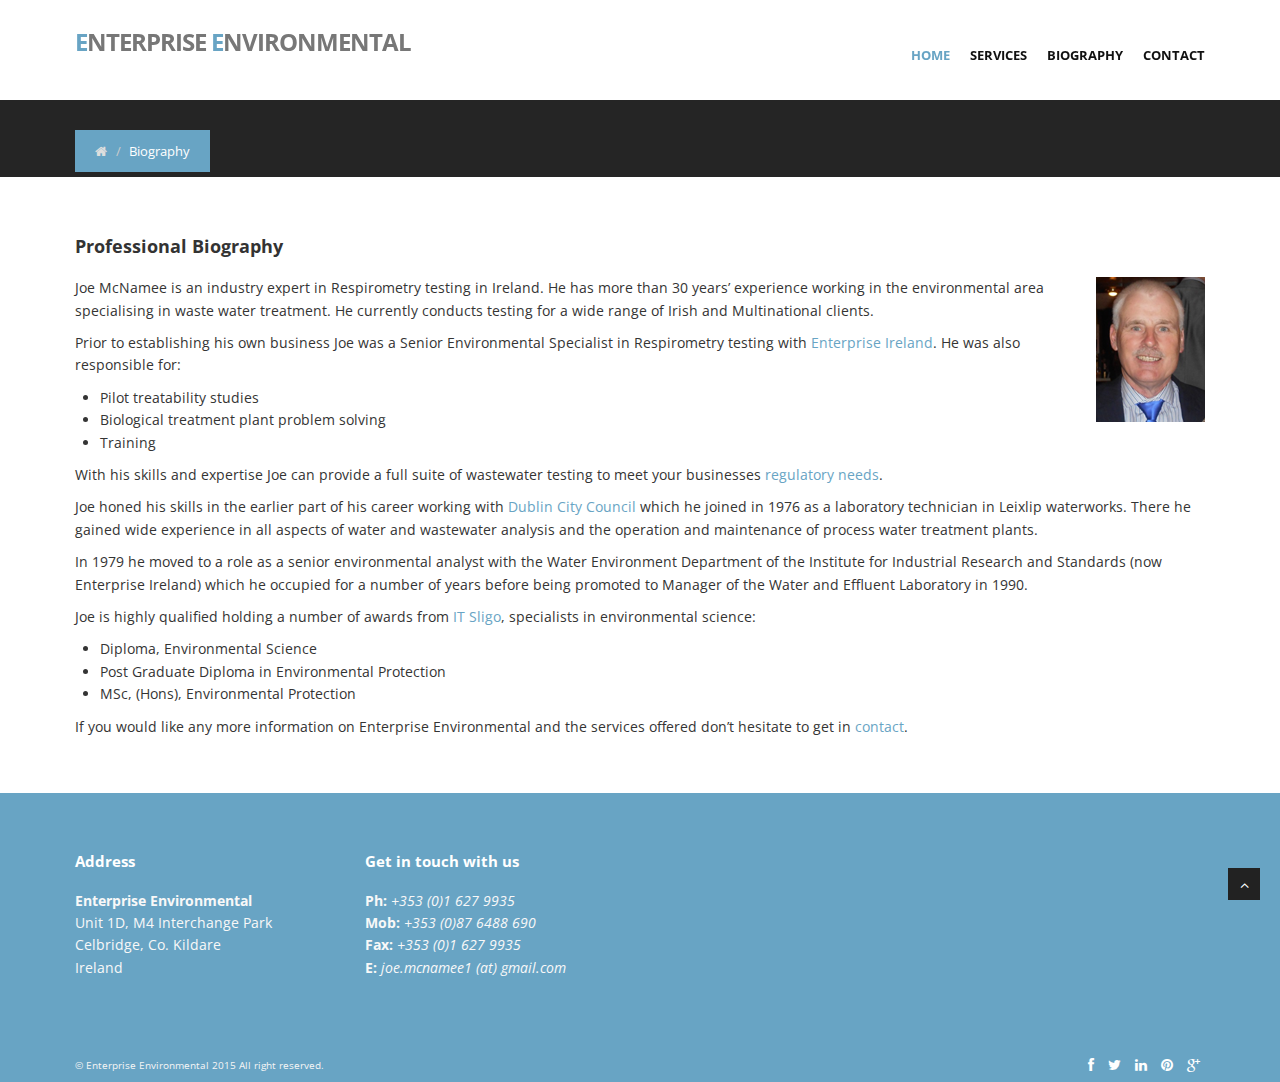
==== commit 38d85709: "update biog and contact" ====
--- a/biography.html
+++ b/biography.html
@@ -2,7 +2,7 @@
 <html lang="en">
 <head>
 <meta charset="utf-8">
-<title>Enterprise Environmental</title>
+<title>Moderna - Bootstrap 3 flat corporate template</title>
 <meta name="viewport" content="width=device-width, initial-scale=1.0" />
 <meta name="description" content="" />
 <meta name="author" content="http://bootstraptaste.com" />
@@ -25,6 +25,7 @@
 </head>
 <body>
 <div id="wrapper">
+
 	<!-- start header -->
 	<header>
 				<div class="navbar navbar-default navbar-static-top">
@@ -61,7 +62,7 @@
 			<div class="col-lg-12">
 				<ul class="breadcrumb">
 					<li><a href="#"><i class="fa fa-home"></i></a><i class="icon-angle-right"></i></li>
-					<li class="active">Blog</li>
+					<li class="active">Biography</li>
 				</ul>
 			</div>
 		</div>
@@ -69,168 +70,45 @@
 	</section>
 	<section id="content">
 	<div class="container">
-		<div class="row">
-			<div class="col-lg-8">
-				<article>
-						<div class="post-image">
-							<div class="post-heading">
-								<h3><a href="#">This is an example of standard post format</a></h3>
-							</div>
-							<img src="img/dummies/blog/img1.jpg" alt="" />
-						</div>
-						<p>
-							 Qui ut ceteros comprehensam. Cu eos sale sanctus eligendi, id ius elitr saperet, ocurreret pertinacia pri an. No mei nibh consectetuer, semper laoreet perfecto ad qui, est rebum nulla argumentum ei. Fierent adipisci iracundia est ei, usu timeam persius ea. Usu ea justo malis, pri quando everti electram ei, ex homero omittam salutatus sed.
-						</p>
-						<div class="bottom-article">
-							<ul class="meta-post">
-								<li><i class="icon-calendar"></i><a href="#"> Mar 23, 2013</a></li>
-								<li><i class="icon-user"></i><a href="#"> Admin</a></li>
-								<li><i class="icon-folder-open"></i><a href="#"> Blog</a></li>
-								<li><i class="icon-comments"></i><a href="#">4 Comments</a></li>
+			<div class="col-lg-12">
+				<div class="row">
+					<section id="biography">
+							<h4>Professional Biography</h4>
+							<img src="img/joe.png" alt="Joe McNamee" class="align-right" />
+							<p>
+								Joe McNamee is an industry expert in Respirometry testing in Ireland. He has more than 30 years’ experience working in the environmental area specialising in waste water treatment. He currently conducts testing for a  wide range of Irish and Multinational clients.
+							</p>
+							<p>
+								Prior to establishing his own business Joe was a Senior Environmental Specialist in Respirometry testing with <a href="http://www.enterprise-ireland.com/en/">Enterprise Ireland</a>. He was also responsible for:
+							</p>
+							<ul>
+								<li>Pilot treatability studies</li>
+								<li>Biological treatment plant problem solving</li>
+								<li>Training</li>
 							</ul>
-							<a href="#" class="pull-right">Continue reading <i class="icon-angle-right"></i></a>
-						</div>
-				</article>
-				<article>
-						<div class="post-slider">
-							<div class="post-heading">
-								<h3><a href="#">This is an example of slider post format</a></h3>
-							</div>
-							<!-- start flexslider -->
-							<div id="post-slider" class="flexslider">
-								<ul class="slides">
-									<li>
-									<img src="img/dummies/blog/img1.jpg" alt="" />
-									</li>
-									<li>
-									<img src="img/dummies/blog/img2.jpg" alt="" />
-									</li>
-									<li>
-									<img src="img/dummies/blog/img3.jpg" alt="" />
-									</li>
-								</ul>
-							</div>
-							<!-- end flexslider -->
-						</div>
-						<p>
-							 Qui ut ceteros comprehensam. Cu eos sale sanctus eligendi, id ius elitr saperet, ocurreret pertinacia pri an. No mei nibh consectetuer, semper laoreet perfecto ad qui, est rebum nulla argumentum ei. Fierent adipisci iracundia est ei, usu timeam persius ea. Usu ea justo malis, pri quando everti electram ei, ex homero omittam salutatus sed.
-						</p>
-						<div class="bottom-article">
-							<ul class="meta-post">
-								<li><i class="icon-calendar"></i><a href="#"> Mar 23, 2013</a></li>
-								<li><i class="icon-user"></i><a href="#"> Admin</a></li>
-								<li><i class="icon-folder-open"></i><a href="#"> Blog</a></li>
-								<li><i class="icon-comments"></i><a href="#">4 Comments</a></li>
+							<p>
+							With his skills and expertise Joe can provide a full suite of wastewater testing to meet your businesses <a href="http://www.epa.ie/#&panel1-2">regulatory needs</a>.
+							</p>
+							<p>
+								Joe honed his skills in the earlier part of his career working with <a href="http://www.dublincity.ie/main-menu-services-water-waste-and-environment/drainage-and-wastewater-services">Dublin City Council</a> which he joined in 1976 as a laboratory technician in Leixlip waterworks. There he gained wide experience in all aspects of water and wastewater analysis and the operation and maintenance of process water treatment plants.
+							</p>
+							<p>
+								In 1979 he moved to a role as a senior environmental analyst with the Water Environment Department of the Institute for Industrial Research and Standards (now Enterprise Ireland) which he occupied for a number of years before being promoted to Manager of the Water and Effluent Laboratory in 1990.
+							</p>
+							<p>
+								Joe is highly qualified holding a number of awards from <a href="http://itsligo.ie/">IT Sligo</a>, specialists in environmental science:
+							</p>
+							<ul>
+								<li>Diploma, Environmental Science</li>
+								<li>Post Graduate Diploma in Environmental Protection</li>
+								<li>MSc, (Hons), Environmental Protection</li>
 							</ul>
-							<a href="#" class="pull-right">Continue reading <i class="icon-angle-right"></i></a>
-						</div>
-				</article>
-				<article>
-						<div class="post-quote">
-							<div class="post-heading">
-								<h3><a href="#">Nice example of quote post format below</a></h3>
-							</div>
-							<blockquote>
-								<i class="icon-quote-left"></i> Lorem ipsum dolor sit amet, ei quod constituto qui. Summo labores expetendis ad quo, lorem luptatum et vis. No qui vidisse signiferumque...
-							</blockquote>
-						</div>
-						<div class="bottom-article">
-							<ul class="meta-post">
-								<li><i class="icon-calendar"></i><a href="#"> Mar 23, 2013</a></li>
-								<li><i class="icon-user"></i><a href="#"> Admin</a></li>
-								<li><i class="icon-folder-open"></i><a href="#"> Blog</a></li>
-								<li><i class="icon-comments"></i><a href="#">4 Comments</a></li>
-							</ul>
-							<a href="#" class="pull-right">Continue reading <i class="icon-angle-right"></i></a>
-						</div>
-				</article>
-				<article>
-						<div class="post-video">
-							<div class="post-heading">
-								<h3><a href="#">Amazing video post format here</a></h3>
-							</div>
-							<div class="video-container">
-								<iframe src="http://player.vimeo.com/video/30585464?title=0&amp;byline=0">
-								</iframe>
-							</div>
-						</div>
-						<p>
-							 Qui ut ceteros comprehensam. Cu eos sale sanctus eligendi, id ius elitr saperet, ocurreret pertinacia pri an. No mei nibh consectetuer, semper laoreet perfecto ad qui, est rebum nulla argumentum ei. Fierent adipisci iracundia est ei, usu timeam persius ea. Usu ea justo malis, pri quando everti electram ei.
-						</p>
-						<div class="bottom-article">
-							<ul class="meta-post">
-								<li><i class="icon-calendar"></i><a href="#"> Mar 23, 2013</a></li>
-								<li><i class="icon-user"></i><a href="#"> Admin</a></li>
-								<li><i class="icon-folder-open"></i><a href="#"> Blog</a></li>
-								<li><i class="icon-comments"></i><a href="#">4 Comments</a></li>
-							</ul>
-							<a href="#" class="pull-right">Continue reading <i class="icon-angle-right"></i></a>
-						</div>
-				</article>
-				<div id="pagination">
-					<span class="all">Page 1 of 3</span>
-					<span class="current">1</span>
-					<a href="#" class="inactive">2</a>
-					<a href="#" class="inactive">3</a>
+							<p>
+								If you would like any more information on Enterprise Environmental and the services offered don’t hesitate to get in <a href="Contact.html">contact</a>.
+							</p>
+					</section>
 				</div>
 			</div>
-			<div class="col-lg-4">
-				<aside class="right-sidebar">
-				<div class="widget">
-					<form class="form-search">
-						<input class="form-control" type="text" placeholder="Search..">
-					</form>
-				</div>
-				<div class="widget">
-					<h5 class="widgetheading">Categories</h5>
-					<ul class="cat">
-						<li><i class="icon-angle-right"></i><a href="#">Web design</a><span> (20)</span></li>
-						<li><i class="icon-angle-right"></i><a href="#">Online business</a><span> (11)</span></li>
-						<li><i class="icon-angle-right"></i><a href="#">Marketing strategy</a><span> (9)</span></li>
-						<li><i class="icon-angle-right"></i><a href="#">Technology</a><span> (12)</span></li>
-						<li><i class="icon-angle-right"></i><a href="#">About finance</a><span> (18)</span></li>
-					</ul>
-				</div>
-				<div class="widget">
-					<h5 class="widgetheading">Latest posts</h5>
-					<ul class="recent">
-						<li>
-						<img src="img/dummies/blog/65x65/thumb1.jpg" class="pull-left" alt="" />
-						<h6><a href="#">Lorem ipsum dolor sit</a></h6>
-						<p>
-							 Mazim alienum appellantur eu cu ullum officiis pro pri
-						</p>
-						</li>
-						<li>
-						<a href="#"><img src="img/dummies/blog/65x65/thumb2.jpg" class="pull-left" alt="" /></a>
-						<h6><a href="#">Maiorum ponderum eum</a></h6>
-						<p>
-							 Mazim alienum appellantur eu cu ullum officiis pro pri
-						</p>
-						</li>
-						<li>
-						<a href="#"><img src="img/dummies/blog/65x65/thumb3.jpg" class="pull-left" alt="" /></a>
-						<h6><a href="#">Et mei iusto dolorum</a></h6>
-						<p>
-							 Mazim alienum appellantur eu cu ullum officiis pro pri
-						</p>
-						</li>
-					</ul>
-				</div>
-				<div class="widget">
-					<h5 class="widgetheading">Popular tags</h5>
-					<ul class="tags">
-						<li><a href="#">Web design</a></li>
-						<li><a href="#">Trends</a></li>
-						<li><a href="#">Technology</a></li>
-						<li><a href="#">Internet</a></li>
-						<li><a href="#">Tutorial</a></li>
-						<li><a href="#">Development</a></li>
-					</ul>
-				</div>
-				</aside>
-			</div>
-		</div>
 	</div>
 	</section>
 	<footer>
@@ -238,47 +116,23 @@
 		<div class="row">
 			<div class="col-lg-3">
 				<div class="widget">
-					<h5 class="widgetheading">Get in touch with us</h5>
+					<h5 class="widgetheading">Address</h5>
 					<address>
-					<strong>Moderna company Inc</strong><br>
-					 Modernbuilding suite V124, AB 01<br>
-					 Someplace 16425 Earth </address>
-					<p>
-						<i class="icon-phone"></i> (123) 456-7890 - (123) 555-7891 <br>
-						<i class="icon-envelope-alt"></i> email@domainname.com
-					</p>
+					<strong>Enterprise Environmental</strong><br>
+					 Unit 1D, M4 Interchange Park<br>
+					 Celbridge, Co. Kildare<br>
+				   Ireland</address>
 				</div>
 			</div>
 			<div class="col-lg-3">
 				<div class="widget">
-					<h5 class="widgetheading">Pages</h5>
-					<ul class="link-list">
-						<li><a href="#">Press release</a></li>
-						<li><a href="#">Terms and conditions</a></li>
-						<li><a href="#">Privacy policy</a></li>
-						<li><a href="#">Career center</a></li>
-						<li><a href="#">Contact us</a></li>
-					</ul>
-				</div>
-			</div>
-			<div class="col-lg-3">
-				<div class="widget">
-					<h5 class="widgetheading">Latest posts</h5>
-					<ul class="link-list">
-						<li><a href="#">Lorem ipsum dolor sit amet, consectetur adipiscing elit.</a></li>
-						<li><a href="#">Pellentesque et pulvinar enim. Quisque at tempor ligula</a></li>
-						<li><a href="#">Natus error sit voluptatem accusantium doloremque</a></li>
-					</ul>
-				</div>
-			</div>
-			<div class="col-lg-3">
-				<div class="widget">
-					<h5 class="widgetheading">Flickr photostream</h5>
-					<div class="flickr_badge">
-						<script type="text/javascript" src="http://www.flickr.com/badge_code_v2.gne?count=8&amp;display=random&amp;size=s&amp;layout=x&amp;source=user&amp;user=34178660@N03"></script>
-					</div>
-					<div class="clear">
-					</div>
+					<h5 class="widgetheading">Get in touch with us</h5>
+					<p>
+						<strong>Ph: </strong><i class="icon-phone">+353 (0)1 627 9935</i>  <br>
+						<strong>Mob: </strong><i class="icon-phone">+353 (0)87 6488 690</i>  <br>
+						<strong>Fax: </strong><i class="icon-phone">+353 (0)1 627 9935</i> <br>
+						<strong>E: </strong><i class="icon-envelope-alt">joe.mcnamee1 (at) gmail.com</i>
+					</p>
 				</div>
 			</div>
 		</div>
@@ -289,7 +143,7 @@
 				<div class="col-lg-6">
 					<div class="copyright">
 						<p>
-							<span>&copy; Moderna 2014 All right reserved. By </span><a href="http://bootstraptaste.com" target="_blank">Bootstraptaste</a>
+							<span>&copy; Enterprise Environmental 2015 All right reserved.</span>
 						</p>
 					</div>
 				</div>
--- a/css/style.css
+++ b/css/style.css
@@ -1959,7 +1959,7 @@
 
 	.cta-text {
 		margin:0 auto;
-		text-align:center;
+		text-align:left;
 	}
 
 	ul.portfolio li article a i{
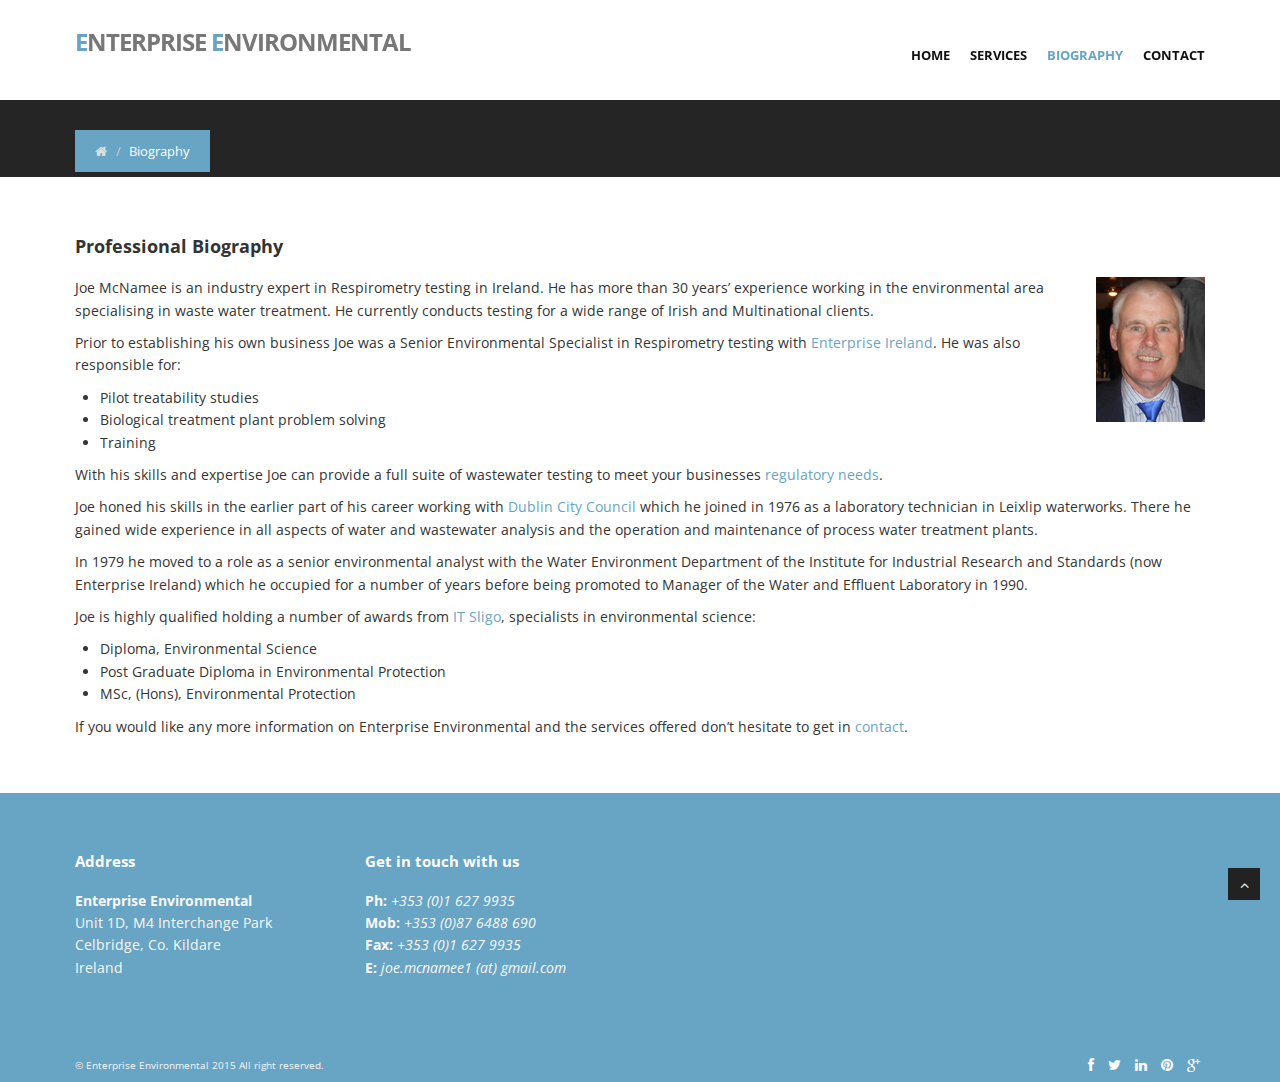
==== commit 898ddc45: "Added training doc & more info to index.html" ====
--- a/biography.html
+++ b/biography.html
@@ -40,7 +40,7 @@
 								</div>
 								<div class="navbar-collapse collapse ">
 										<ul class="nav navbar-nav">
-												<li class="active"><a href="index.html">Home</a></li>
+												<li><a href="index.html">Home</a></li>
 												<li class="dropdown">
 														<a href="#" class="dropdown-toggle " data-toggle="dropdown" data-hover="dropdown" data-delay="0" data-close-others="false">Services<b class=" icon-angle-down"></b></a>
 														<ul class="dropdown-menu">
@@ -48,7 +48,7 @@
 																<li><a href="training.html">Training</a></li>
 														</ul>
 												</li>
-												<li><a href="biography.html">Biography</a></li>
+												<li class="active"><a href="biography.html">Biography</a></li>
 												<li><a href="contact.html">Contact</a></li>
 										</ul>
 								</div>
--- a/css/style.css
+++ b/css/style.css
@@ -116,6 +116,7 @@
     line-height: 1em;
 	letter-spacing: -1px;
     margin-top: 30px;
+		margin-bottom: 10px;
     padding: 0 0 0 15px;
 }
 
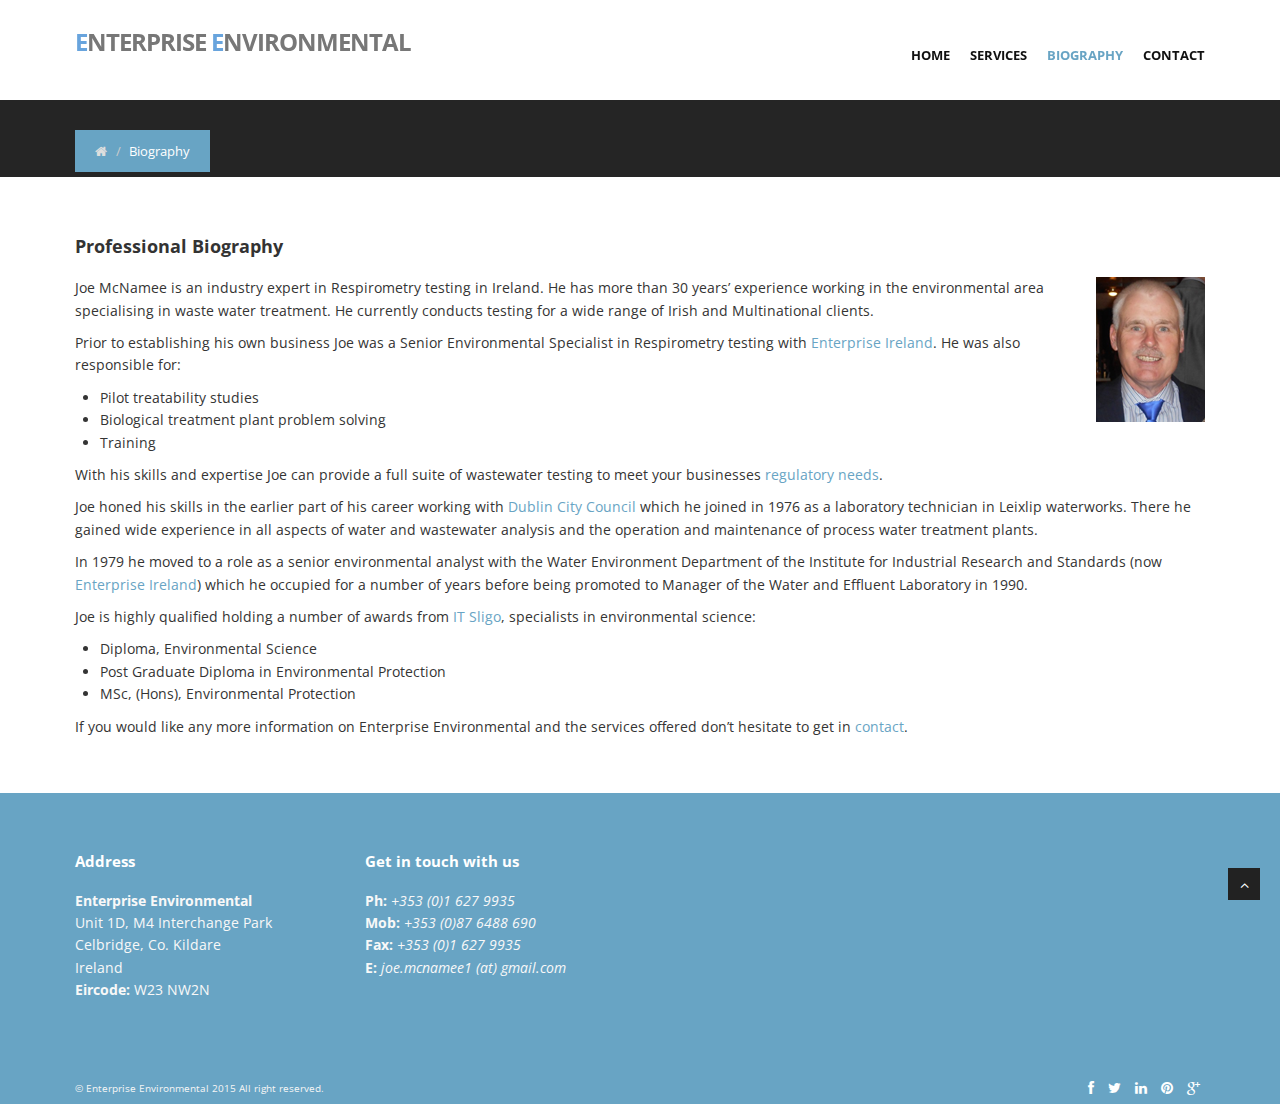
==== commit f3ceefa0: "Added training and consultancy pages etc." ====
--- a/biography.html
+++ b/biography.html
@@ -93,7 +93,7 @@
 								Joe honed his skills in the earlier part of his career working with <a href="http://www.dublincity.ie/main-menu-services-water-waste-and-environment/drainage-and-wastewater-services">Dublin City Council</a> which he joined in 1976 as a laboratory technician in Leixlip waterworks. There he gained wide experience in all aspects of water and wastewater analysis and the operation and maintenance of process water treatment plants.
 							</p>
 							<p>
-								In 1979 he moved to a role as a senior environmental analyst with the Water Environment Department of the Institute for Industrial Research and Standards (now Enterprise Ireland) which he occupied for a number of years before being promoted to Manager of the Water and Effluent Laboratory in 1990.
+								In 1979 he moved to a role as a senior environmental analyst with the Water Environment Department of the Institute for Industrial Research and Standards (now <a href="http://www.enterprise-ireland.com/en/">Enterprise Ireland</a>) which he occupied for a number of years before being promoted to Manager of the Water and Effluent Laboratory in 1990.
 							</p>
 							<p>
 								Joe is highly qualified holding a number of awards from <a href="http://itsligo.ie/">IT Sligo</a>, specialists in environmental science:
@@ -104,7 +104,7 @@
 								<li>MSc, (Hons), Environmental Protection</li>
 							</ul>
 							<p>
-								If you would like any more information on Enterprise Environmental and the services offered don’t hesitate to get in <a href="Contact.html">contact</a>.
+								If you would like any more information on Enterprise Environmental and the services offered don’t hesitate to get in <a href="contact.html">contact</a>.
 							</p>
 					</section>
 				</div>
@@ -121,7 +121,9 @@
 					<strong>Enterprise Environmental</strong><br>
 					 Unit 1D, M4 Interchange Park<br>
 					 Celbridge, Co. Kildare<br>
-				   Ireland</address>
+					 Ireland<br>
+					 <strong>Eircode: </strong>W23 NW2N
+				 	</address>
 				</div>
 			</div>
 			<div class="col-lg-3">
@@ -151,7 +153,7 @@
 					<ul class="social-network">
 						<li><a href="#" data-placement="top" title="Facebook"><i class="fa fa-facebook"></i></a></li>
 						<li><a href="#" data-placement="top" title="Twitter"><i class="fa fa-twitter"></i></a></li>
-						<li><a href="#" data-placement="top" title="Linkedin"><i class="fa fa-linkedin"></i></a></li>
+						<li><a target="_blank" href="https://www.linkedin.com/pub/joe-mcnamee/8a/522/b93" data-placement="top" title="Linkedin"><i class="fa fa-linkedin"></i></a></li>
 						<li><a href="#" data-placement="top" title="Pinterest"><i class="fa fa-pinterest"></i></a></li>
 						<li><a href="#" data-placement="top" title="Google plus"><i class="fa fa-google-plus"></i></a></li>
 					</ul>
--- a/skins/default.css
+++ b/skins/default.css
@@ -1,13 +1,13 @@
 /* === color === */
 
-a, a:hover,a:focus,a:active, footer a.text-link:hover, strike, .post-meta span a:hover, footer a.text-link, 
+a, a:hover,a:focus,a:active, footer a.text-link:hover, strike, .post-meta span a:hover, footer a.text-link,
 ul.meta-post li a:hover, ul.cat li a:hover, ul.recent li h6 a:hover, ul.portfolio-categ li.active a, ul.portfolio-categ li.active a:hover, ul.portfolio-categ li a:hover,ul.related-post li h4 a:hover, span.highlight,article .post-heading h3 a:hover,
-.navbar .nav > .active > a,.navbar .nav > .active > a:hover,.navbar .nav > li > a:hover,.navbar .nav > li > a:focus,.navbar .nav > .active > a:focus, .validation  { 
+.navbar .nav > .active > a,.navbar .nav > .active > a:hover,.navbar .nav > li > a:hover,.navbar .nav > li > a:focus,.navbar .nav > .active > a:focus, .validation  {
 	color:#68A4C4;
 }
 
 .navbar-brand span{
-    color: #68A4C4;
+    color: #68A4DD;
 }
 
 header .nav li a:hover,
@@ -29,7 +29,7 @@
 .navbar-default .navbar-nav > .open > a:hover,
 .navbar-default .navbar-nav > .open > a:focus {
 	color:#68A4C4;
-}	
+}
 .dropdown-menu > .active > a,
 .dropdown-menu > .active > a:hover,
 .dropdown-menu > .active > a:focus {
@@ -37,17 +37,17 @@
 }
 /* === background color === */
 
-.custom-carousel-nav.right:hover, .custom-carousel-nav.left:hover, 
+.custom-carousel-nav.right:hover, .custom-carousel-nav.left:hover,
 .dropdown-menu li:hover,
 .dropdown-menu li a:hover,
 .dropdown-menu li > a:focus,
-.dropdown-submenu:hover > a, 
+.dropdown-submenu:hover > a,
 .dropdown-menu .active > a,
 .dropdown-menu .active > a:hover,
 .pagination ul > .active > a:hover,
 .pagination ul > .active > a,
 .pagination ul > .active > span,
-.flex-control-nav li a:hover, 
+.flex-control-nav li a:hover,
 .flex-control-nav li a.active {
   background-color: #68A4C4;
 }
@@ -157,7 +157,7 @@
 
 /* portfolio */
 .item-thumbs .hover-wrap .overlay-img-thumb {
-	background: #68A4C4;	
+	background: #68A4C4;
 }
 
 
@@ -221,4 +221,3 @@
 #sub-footer{
 	background:#68A4C4;
 }
-
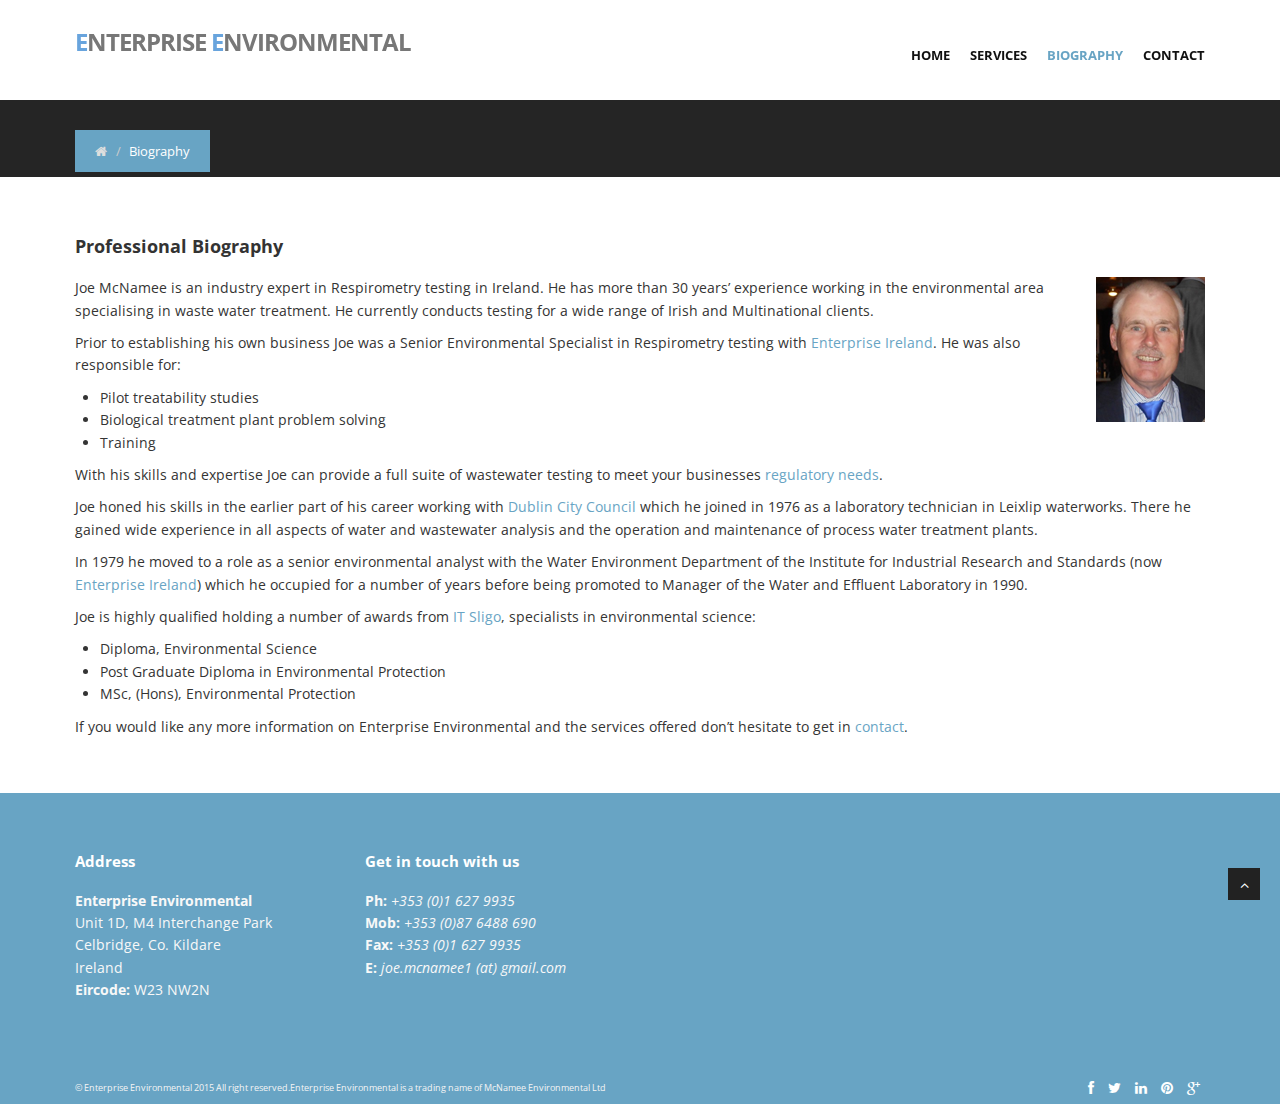
==== commit bc32a706: "images added and copyright updated etc." ====
--- a/biography.html
+++ b/biography.html
@@ -61,7 +61,7 @@
 		<div class="row">
 			<div class="col-lg-12">
 				<ul class="breadcrumb">
-					<li><a href="#"><i class="fa fa-home"></i></a><i class="icon-angle-right"></i></li>
+					<li><a href="index.html"><i class="fa fa-home"></i></a><i class="icon-angle-right"></i></li>
 					<li class="active">Biography</li>
 				</ul>
 			</div>
@@ -145,7 +145,7 @@
 				<div class="col-lg-6">
 					<div class="copyright">
 						<p>
-							<span>&copy; Enterprise Environmental 2015 All right reserved.</span>
+							<span>&copy; Enterprise Environmental 2015 All right reserved.Enterprise Environmental is a trading name of McNamee Environmental Ltd</span>
 						</p>
 					</div>
 				</div>
@@ -155,7 +155,7 @@
 						<li><a href="#" data-placement="top" title="Twitter"><i class="fa fa-twitter"></i></a></li>
 						<li><a target="_blank" href="https://www.linkedin.com/pub/joe-mcnamee/8a/522/b93" data-placement="top" title="Linkedin"><i class="fa fa-linkedin"></i></a></li>
 						<li><a href="#" data-placement="top" title="Pinterest"><i class="fa fa-pinterest"></i></a></li>
-						<li><a href="#" data-placement="top" title="Google plus"><i class="fa fa-google-plus"></i></a></li>
+						<li><a href="https://plus.google.com/u/0/107741367509126667205/about/p/pub" data-placement="top" title="Google plus"><i class="fa fa-google-plus"></i></a></li>
 					</ul>
 				</div>
 			</div>
--- a/css/style.css
+++ b/css/style.css
@@ -1570,7 +1570,7 @@
 
 .copyright {
 	text-align:left;
-	font-size:10px;
+	font-size:9px;
 }
 
 #sub-footer ul.social-network {
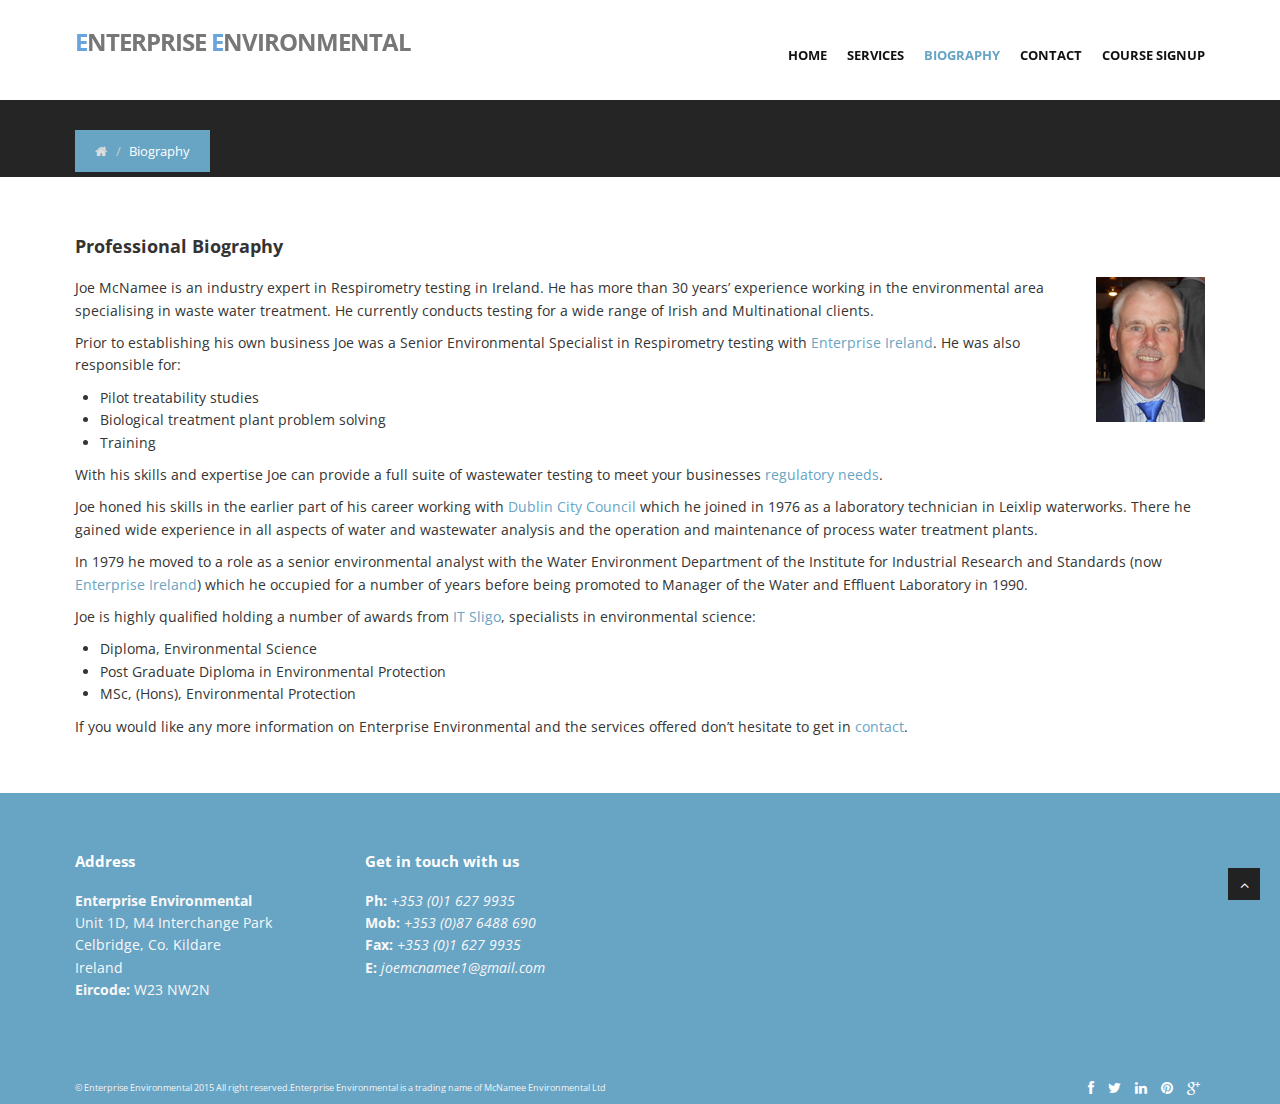
==== commit a247d033: "Finished sign up form with php mail set up" ====
--- a/biography.html
+++ b/biography.html
@@ -2,7 +2,7 @@
 <html lang="en">
 <head>
 <meta charset="utf-8">
-<title>Moderna - Bootstrap 3 flat corporate template</title>
+<title>Enterprise Environmental</title>
 <meta name="viewport" content="width=device-width, initial-scale=1.0" />
 <meta name="description" content="" />
 <meta name="author" content="http://bootstraptaste.com" />
@@ -21,7 +21,16 @@
 <!--[if lt IE 9]>
       <script src="http://html5shim.googlecode.com/svn/trunk/html5.js"></script>
     <![endif]-->
+		<script>
+		  (function(i,s,o,g,r,a,m){i['GoogleAnalyticsObject']=r;i[r]=i[r]||function(){
+		  (i[r].q=i[r].q||[]).push(arguments)},i[r].l=1*new Date();a=s.createElement(o),
+		  m=s.getElementsByTagName(o)[0];a.async=1;a.src=g;m.parentNode.insertBefore(a,m)
+		  })(window,document,'script','//www.google-analytics.com/analytics.js','ga');
 
+		  ga('create', 'UA-31575076-1', 'auto');
+		  ga('send', 'pageview');
+
+		</script>
 </head>
 <body>
 <div id="wrapper">
@@ -50,6 +59,7 @@
 												</li>
 												<li class="active"><a href="biography.html">Biography</a></li>
 												<li><a href="contact.html">Contact</a></li>
+												<li><a href="signup.html">Course Signup</a></li>
 										</ul>
 								</div>
 						</div>
@@ -133,7 +143,7 @@
 						<strong>Ph: </strong><i class="icon-phone">+353 (0)1 627 9935</i>  <br>
 						<strong>Mob: </strong><i class="icon-phone">+353 (0)87 6488 690</i>  <br>
 						<strong>Fax: </strong><i class="icon-phone">+353 (0)1 627 9935</i> <br>
-						<strong>E: </strong><i class="icon-envelope-alt">joe.mcnamee1 (at) gmail.com</i>
+						<strong>E: </strong><i class="icon-envelope-alt">joemcnamee1@gmail.com</i>
 					</p>
 				</div>
 			</div>
--- a/css/style.css
+++ b/css/style.css
@@ -488,9 +488,9 @@
 /* --- contact form  ---- */
 form#contactform input[type="text"] {
   width: 100%;
-  border: 1px solid #f5f5f5;
+  border: 1px solid #999;
   min-height: 40px;
-  padding-left:20px;
+  padding-left:10px;
   font-size:13px;
   padding-right:20px;
   -webkit-box-sizing: border-box;
@@ -500,7 +500,7 @@
 }
 
 form#contactform textarea {
-border: 1px solid #f5f5f5;
+border: 1px solid #999;
   width: 100%;
   padding-left:20px;
   padding-top:10px;
@@ -575,6 +575,11 @@
 	padding:0;
 }
 
+#value {
+	position: relative;
+	top: 10px;
+}
+
 
 
 /* ===============================
@@ -766,7 +771,12 @@
 	color: #fff;
 }
 .btn-theme:hover {
-	color: #eee;
+	color: #fff;
+}
+#submitButton {
+	position: relative;
+  left: 2pc;
+  bottom: 2pc;
 }
 
 /* --- list style --- */
@@ -1060,6 +1070,16 @@
 	padding:30px 0 30px 0;
 }
 
+/* ---checkboxes---*/
+input[type=checkbox] {
+  /* All browsers except webkit*/
+  transform: scale(1.3);
+
+  /* Webkit browsers*/
+  -webkit-transform: scale(1.3);
+  margin-left: 5px;
+  width: 20px;
+}
 
 /* ===============================
 14. Blog & article
